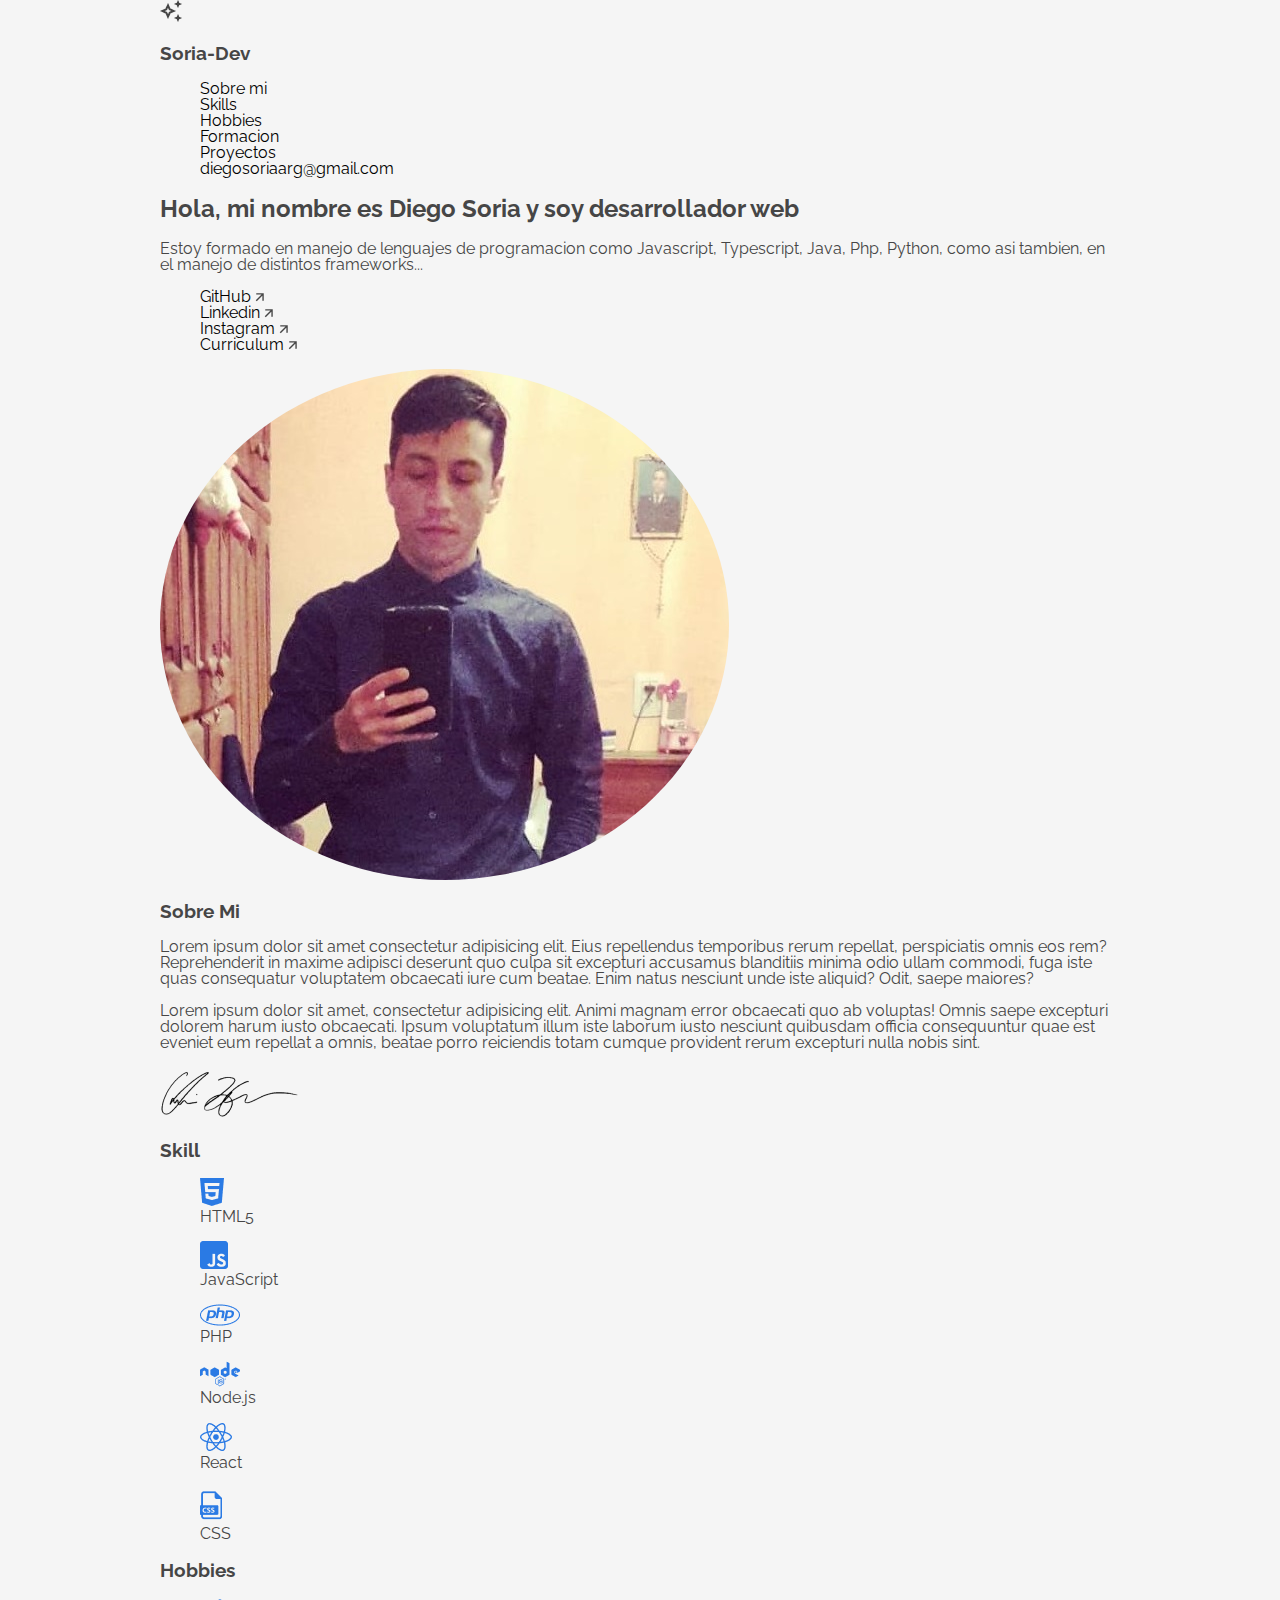
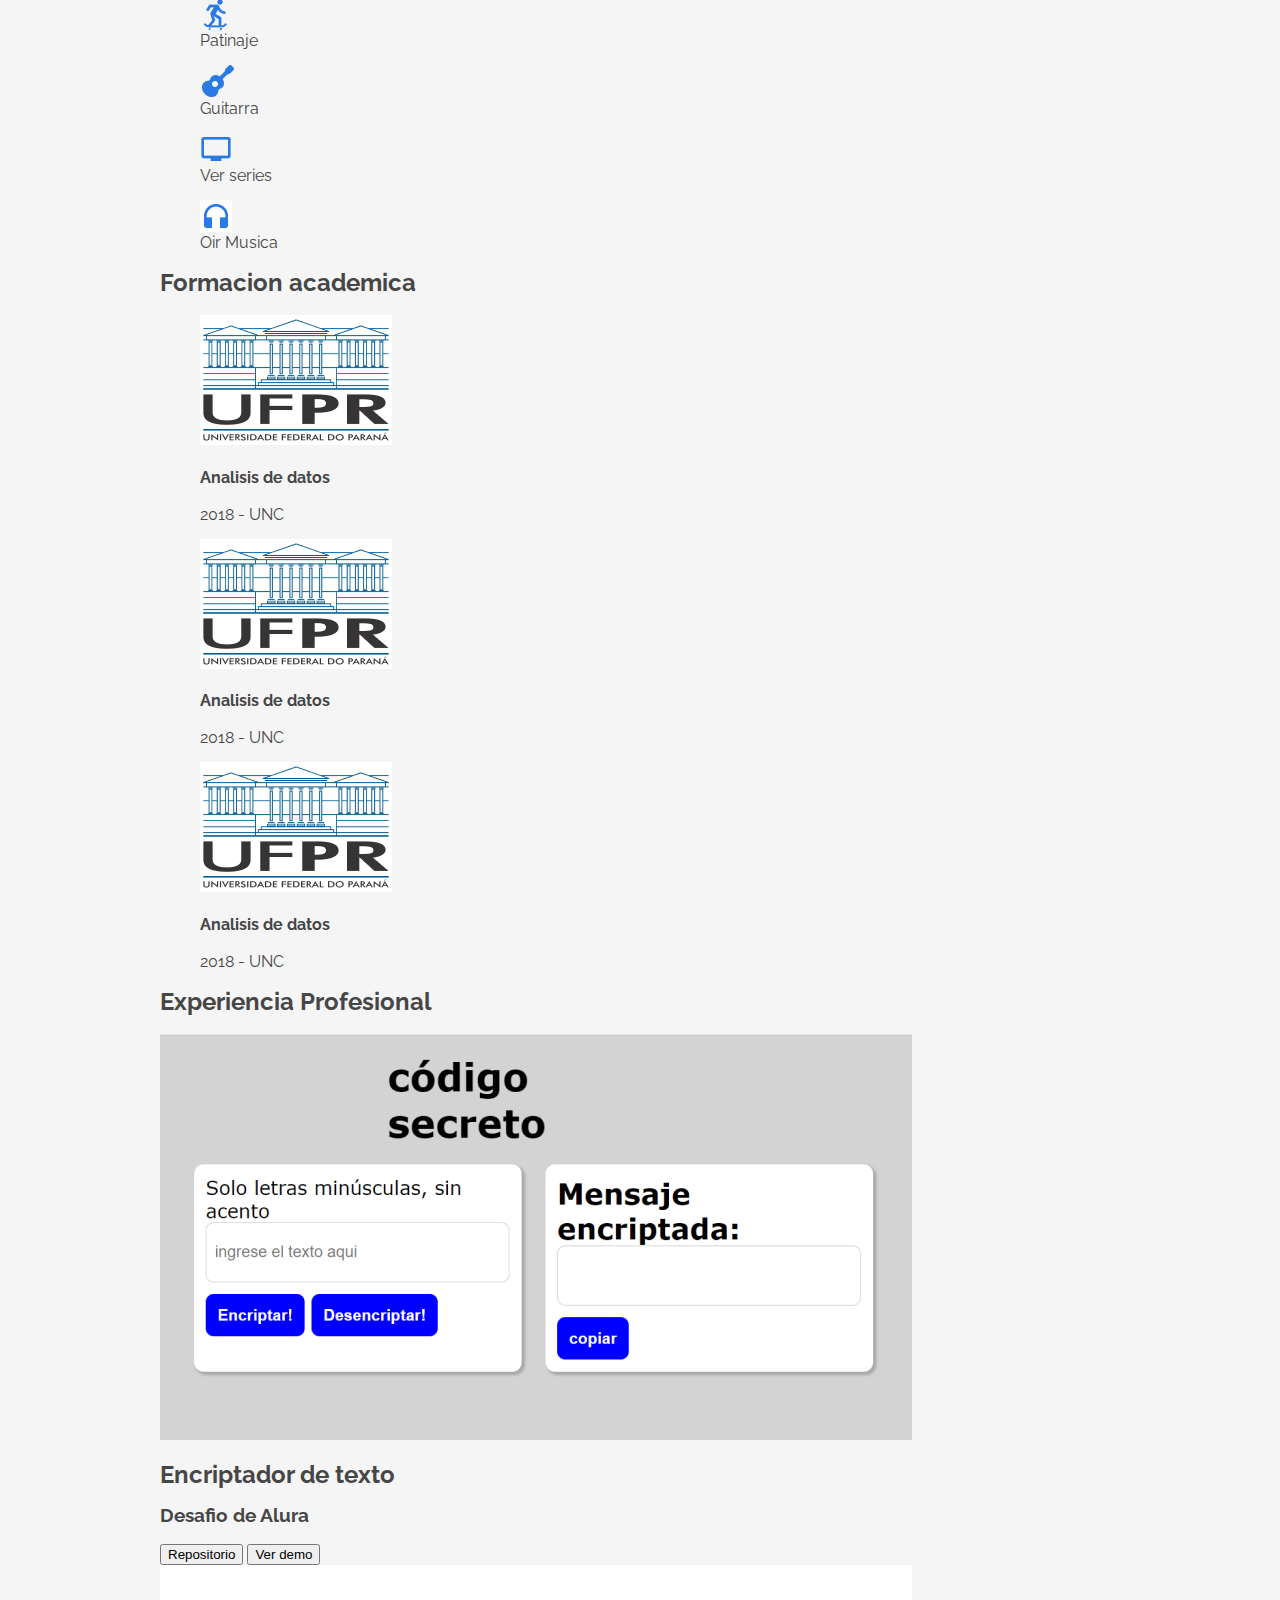
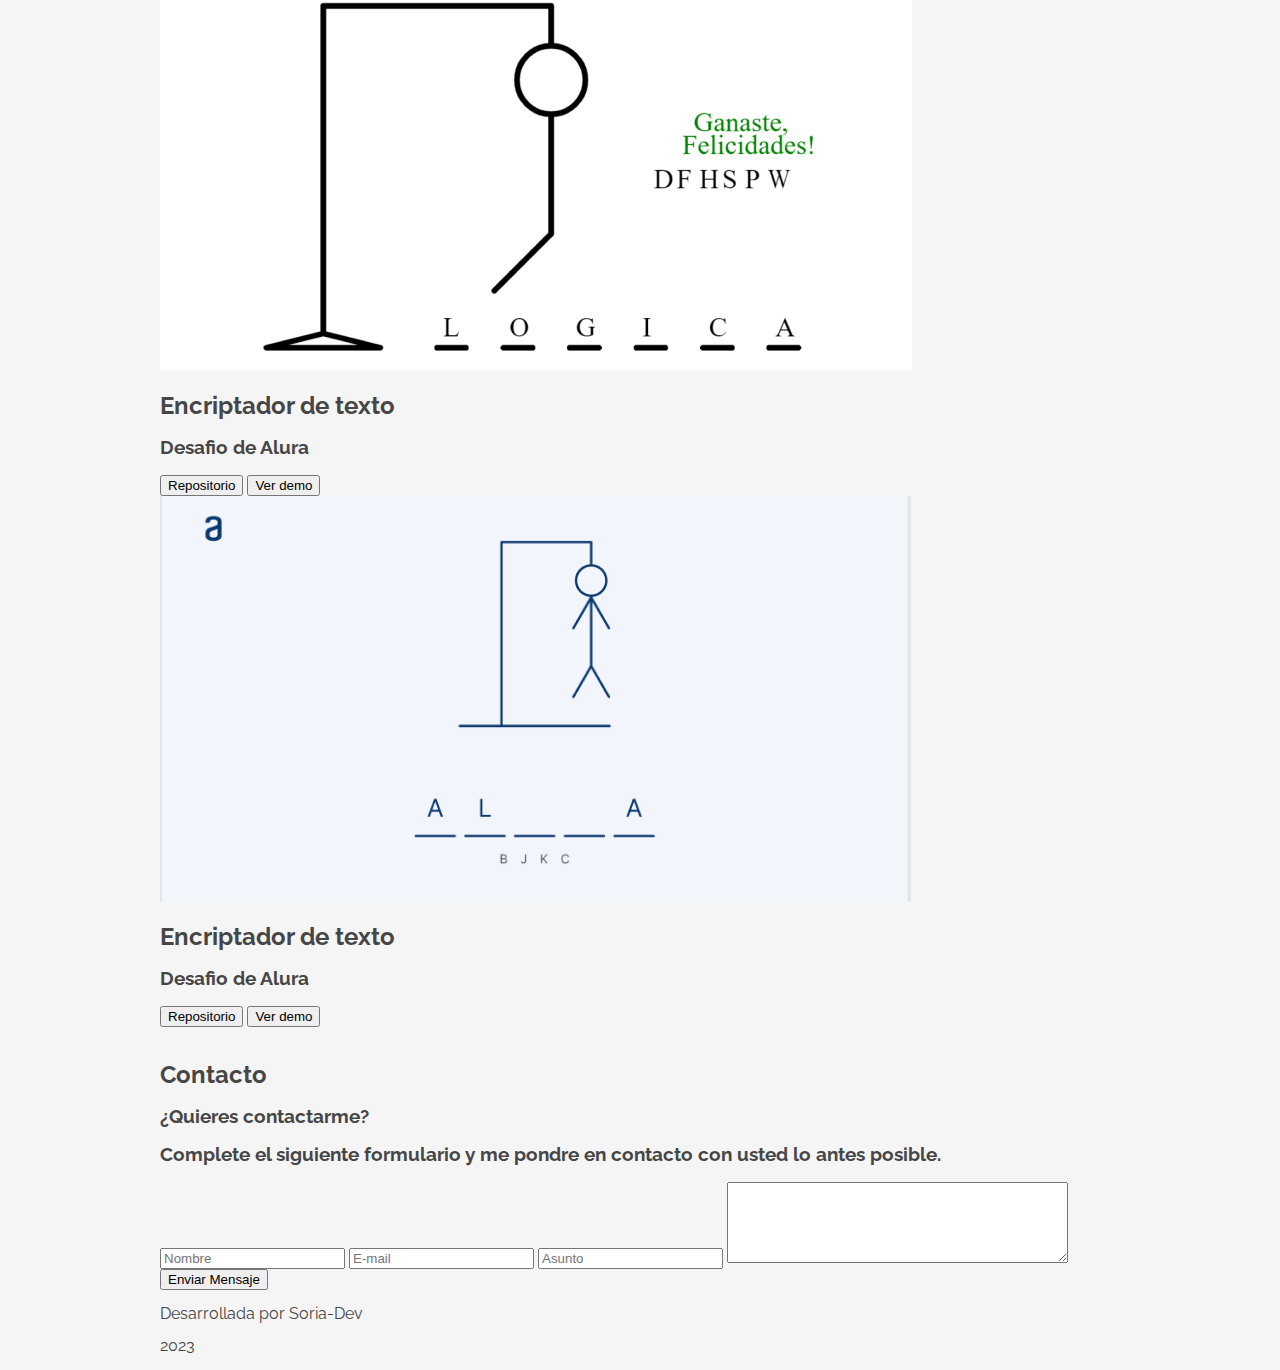
==== index.html @ cb75e0d2 "." ====
<!DOCTYPE html>
<html lang="en">
<head>
    <meta charset="UTF-8">
    <meta http-equiv="X-UA-Compatible" content="IE=edge">
    <meta name="viewport" content="width=device-width, initial-scale=1.0">
    <!-- Referencia a los estilos -->
    <link rel="stylesheet" href="./css/base.css">
    <link rel="preconnect" href="https://fonts.googleapis.com">
    <link rel="preconnect" href="https://fonts.gstatic.com" crossorigin>
    <link href="https://fonts.googleapis.com/css2?family=Raleway:wght@500&display=swap" rel="stylesheet">
    <title>Portfolio | Soria-Dev</title>
</head>
<body>

    <div class="contenedorPrincipal">

        <!-- Seccion del menu -->
        <section class="menu">
            <header class="menu__header">
                <img src="./img/vector.png" alt="">
                <h3 class="menu__titulo">Soria-Dev</h3>
            </header>
            <nav>
                <ul class="menu__lista">
                    <li class="menu__lista__item"><a href="#sobre-mi">Sobre mi</a></li>
                    <li class="menu__lista__item"><a href="#skills">Skills</a></li>
                    <li class="menu__lista__item"><a href="#hobbies">Hobbies</a></li>
                    <li class="menu__lista__item"><a href="#formacion">Formacion</a></li>
                    <li class="menu__lista__item"><a href="#proyectos">Proyectos</a></li>
                    <li class="menu__lista__item"><a href="#contacto">diegosoriaarg@gmail.com</a></li>
                </ul>
            </nav>
        </section>

        <!-- Seccion del header -->
        <section class="titulo">
            <div class="titulo__div">
                <div class="titulo__contenedor">
                    <h2 class="titulo__bio">Hola, mi nombre es Diego Soria y soy desarrollador web</h2>
                    <p class="titulo__subsection">Estoy formado en manejo de lenguajes de programacion como Javascript, Typescript, Java, Php, Python, como asi tambien, en el manejo de distintos frameworks...</p>
                    <ul class="titulo__redes">
                        <!-- Aqui pondremos nuestras redes sociales -->
                        <li class="titulo__redes__item"><a href="">GitHub <img src="./img/arrow.png" alt="Red GitHub, pagina para subir repositorios de codigo"></a></li>
                        <li class="titulo__redes__item"><a href="">Linkedin <img src="./img/arrow.png" alt="Red Linkedin, pagina para uso profesional"></a></li>
                        <li class="titulo__redes__item"><a href="">Instagram <img src="./img/arrow.png" alt="Red Instagram, pagina para sociales y promocion"></a></li>
                        <li class="titulo__redes__item"><a href="">Curriculum <img src="./img/arrow.png" alt="Curriculum vitae u hoja de vida"></a></li>
                    </ul>
                </div>
                <img class="titulo__perfil" src="./img/perfil.jpg" alt="">
            </div>
        </section>

        <!-- Seccion sobre mi -->
        <section class="about" id="sobre-mi">
            <div class="about__container">
                <h3 class="about__titulo">Sobre Mi</h3>
                <p class="about__parrafo">Lorem ipsum dolor sit amet consectetur adipisicing elit. Eius repellendus
                        temporibus rerum repellat, perspiciatis omnis eos rem? Reprehenderit in maxime adipisci deserunt quo
                        culpa sit excepturi accusamus blanditiis minima odio ullam commodi, fuga iste quas consequatur
                        voluptatem obcaecati iure cum beatae. Enim natus nesciunt unde iste aliquid? Odit, saepe maiores?</p>
                <p class="about__parrafo">Lorem ipsum dolor sit amet, consectetur adipisicing elit. Animi magnam error
                        obcaecati quo ab voluptas! Omnis saepe excepturi dolorem harum iusto obcaecati. Ipsum voluptatum illum
                        iste laborum iusto nesciunt quibusdam officia consequuntur quae est eveniet eum repellat a omnis, beatae
                        porro reiciendis totam cumque provident rerum excepturi nulla nobis sint.</p>
                    <!-- Podemos poner nuestra firma aqui -->
                <img src="./img/signature.png" alt="">
            </div>
        </section>

        <!-- Seccion Skill -->
        <section class="skills" id="skills">
            <h3 class="skills__titulo">Skill</h3>
            <div class="skills__line">
                <div class="skills__box">
                    <ul>
                        <li class="skills__img">
                            <img src="./img/htlm.png" alt="">
                        </li>
                        <li class="skills__name">HTML5</li>
                    </ul>
                </div>
                <div class="skills__box">
                    <ul>
                        <li class="skills__img">
                            <img src="./img/js_icon.png" alt="">
                        </li>
                        <li class="skills__name">JavaScript</li>
                    </ul>
                </div>
                <div class="skills__box">
                    <ul>
                        <li class="skills__img">
                            <img src="./img/php_icon.png" alt="">
                        </li>
                        <li class="skills__name">PHP</li>
                    </ul>
                </div>
                <div class="skills__box">
                    <ul>
                        <li class="skills__img">
                            <img src="./img/nodejs_icon.png" alt="">
                        </li>
                        <li class="skills__name">Node.js</li>
                    </ul>
                </div>
                <div class="skills__box">
                    <ul>
                        <li class="skills__img">
                            <img src="./img/react_icon.png" alt="">
                        </li>
                        <li class="skills__name">React</li>
                    </ul>
                </div>
                <div class="skills__box">
                    <ul>
                        <li class="skills__img">
                            <img src="./img/css_icon.png" alt="">
                        </li>
                        <li class="skills__name">CSS</li>
                    </ul>
                </div>
            </div>
        </section>

        <!-- Seccion de Hobbies -->
        <section class="hobbies" id="hobbies">
            <h3 class="hobbies__titulo">Hobbies</h3>
            <div class="hobbies__line">
                <div class="hobbies__box">
                    <ul>
                        <li class="hobbies__img"><img src="./img/skate_icon.png" alt=""></li>
                        <li class="hobbies__name">Patinaje</li>
                    </ul>
                    <div class="hobbies__box">
                        <ul>
                            <li class="hobbies__img"><img src="./img/guitar_icon.png" alt=""></li>
                            <li class="hobbies__name">Guitarra</li>
                        </ul>
                    </div>
                    <div class="hobbies__box">
                        <ul>
                            <li class="hobbies__img"><img src="./img/tv_icon.png" alt=""></li>
                            <li class="hobbies__name">Ver series</li>
                        </ul>
                    </div>
                    <div class="hobbies__box">
                        <ul>
                            <li class="hobbies__img"><img src="./img/headphones_icon.png" alt=""></li>
                            <li class="hobbies__name">Oir Musica</li>
                        </ul>
                    </div>
                </div>
            </div>
        </section>

        <!-- Seccion formacion academica -->
        <section class="academia" id="formacion">
            <h2 class="academia__titulo">Formacion academica</h2>
            <div class="academia__cursos">
                <div class="academia__cursos__box">
                    <ul class="academia__cursos__lista">
                        <!-- Logo de la institucion -->
                        <li class="academia__cursos__item__img"><img src="./img/ufpr_logo.png" alt=""></li>
                        <li class="academia__cursos__item__titulo"><h4>Analisis de datos</h4></li>
                        <li class="academia__cursos__item__subtitulo"><p>2018 - UNC</p></li>
                    </ul>
                </div>
                <div class="academia__cursos__box">
                    <ul class="academia__cursos__lista">
                        <!-- Logo de la institucion -->
                        <li class="academia__cursos__item__img"><img src="./img/ufpr_logo.png" alt=""></li>
                        <li class="academia__cursos__item__titulo">
                            <h4>Analisis de datos</h4>
                        </li>
                        <li class="academia__cursos__item__subtitulo">
                            <p>2018 - UNC</p>
                        </li>
                    </ul>
                </div>
                <div class="academia__cursos__box">
                    <ul class="academia__cursos__lista">
                        <!-- Logo de la institucion -->
                        <li class="academia__cursos__item__img"><img src="./img/ufpr_logo.png" alt=""></li>
                        <li class="academia__cursos__item__titulo">
                            <h4>Analisis de datos</h4>
                        </li>
                        <li class="academia__cursos__item__subtitulo">
                            <p>2018 - UNC</p>
                        </li>
                    </ul>
                </div>
            </div>
        </section>

        <!-- Seccion de experiencia laboral y proyectos -->
        <section class="expe" id="expe">
            <h2 class="expe__seccion__titulo">Experiencia Profesional</h2>

            <div class="expe__box">
                <!-- Aqui pondremos una captura de pantalla de nuestro proyecto -->
                <img src="./img/decod_print.png" alt="" class="expe__img">
                <div class="expe__info">
                    <h2 class="expe__titulo">Encriptador de texto</h2>
                    <h3 class="expe__text">Desafio de Alura</h3>
                    <div class="expe__descripcion">
                        <!-- Enlasamos nuestro GITHUB -->
                        <span class="expe__repo"><a href="#"><button class="expe__ver--repo">Repositorio</button></a></span>
                        <span class="expe__demo"><a href="#"><button class="expe__ver--demo">Ver demo</button></a></span>
                    </div>
                </div>
            </div>

            <div class="expe__box">
                <!-- Aqui pondremos una captura de pantalla de nuestro proyecto -->
                <img src="./img/forca_print.png" alt="" class="expe__img">
                <div class="expe__info">
                    <h2 class="expe__titulo">Encriptador de texto</h2>
                    <h3 class="expe__text">Desafio de Alura</h3>
                    <div class="expe__descripcion">
                        <!-- Enlasamos nuestro GITHUB -->
                        <span class="expe__repo"><a href="#"><button class="expe__ver--repo">Repositorio</button></a></span>
                        <span class="expe__demo"><a href="#"><button class="expe__ver--demo">Ver demo</button></a></span>
                    </div>
                </div>
            </div>

            <div class="expe__box">
                <!-- Aqui pondremos una captura de pantalla de nuestro proyecto -->
                <img src="./img/forca2_print.png" alt="" class="expe__img">
                <div class="expe__info">
                    <h2 class="expe__titulo">Encriptador de texto</h2>
                    <h3 class="expe__text">Desafio de Alura</h3>
                    <div class="expe__descripcion">
                        <!-- Enlasamos nuestro GITHUB -->
                        <span class="expe__repo"><a href="#"><button class="expe__ver--repo">Repositorio</button></a></span>
                        <span class="expe__demo"><a href="#"><button class="expe__ver--demo">Ver demo</button></a></span>
                    </div>
                </div>
            </div>

        </section>

        <!-- Seccion de contacto -->
        <section class="formcontacto" id="contacto">
            <div class="formcontacto__contacto">
                <div class="formcontacto--izquierda">
                    <img class="formcontacto__img" src="" alt="">
                </div>
                <div class="formcontacto__text">
                    <h2 class="formcontacto__titulo">Contacto</h2>
                    <h3 class="formcontacto__subtext">¿Quieres contactarme?</h3>
                    <h3 class="formcontacto__subtext">Complete el siguiente formulario y me pondre en contacto con usted lo antes posible.</h3>
                    <form class="formcontacto__form" name="form">
                        <input class="formcontacto__input" type="text" placeholder="Nombre">
                        <input class="formcontacto__input" type="email" placeholder="E-mail">
                        <input class="formcontacto__input" type="text" placeholder="Asunto">
                        <textarea class="formcontacto___textarea" name="mensaje" id="mensaje" cols="40" rows="5"></textarea>
                        <button class="formcontacto__boton">Enviar Mensaje</button>
                    </form>
                </div>
            </div>
        </section>

        <!-- Seccion del footer -->
        <section class="footer">
            <div class="footer__rodape">
                <p>Desarrollada por Soria-Dev</p>
                <p>2023</p>
            </div>
        </section>

    </div>
    
    <script src="./js/validaciones.js"></script>
</body>
</html>
---- css/base.css ----
@import url(./titulo/titulo-perfil.css);

/*Reseteamos el ccs de la web*/
:root {
    --col-de-fondo: #F5F5F5;
    --col-de-link: #000;
    --col-section-fondo: #EAF2FD;
    --col-de-texto: #464646;
    --col-de-linkHover: rgb(0, 179, 179);
}

body {
    box-sizing: border-box;
    background-color: var(--col-de-fondo);
    font-family: 'Raleway';
    margin: 0;
    padding: 0;
    line-height: 1;
    color: var(--col-de-texto);
}

ol, ul, li {
    list-style: none;
}

a {
    text-decoration: none;
    color: var(--col-de-link);
}

.contenedorPrincipal {
    margin: 0 10rem 0 10rem;
}
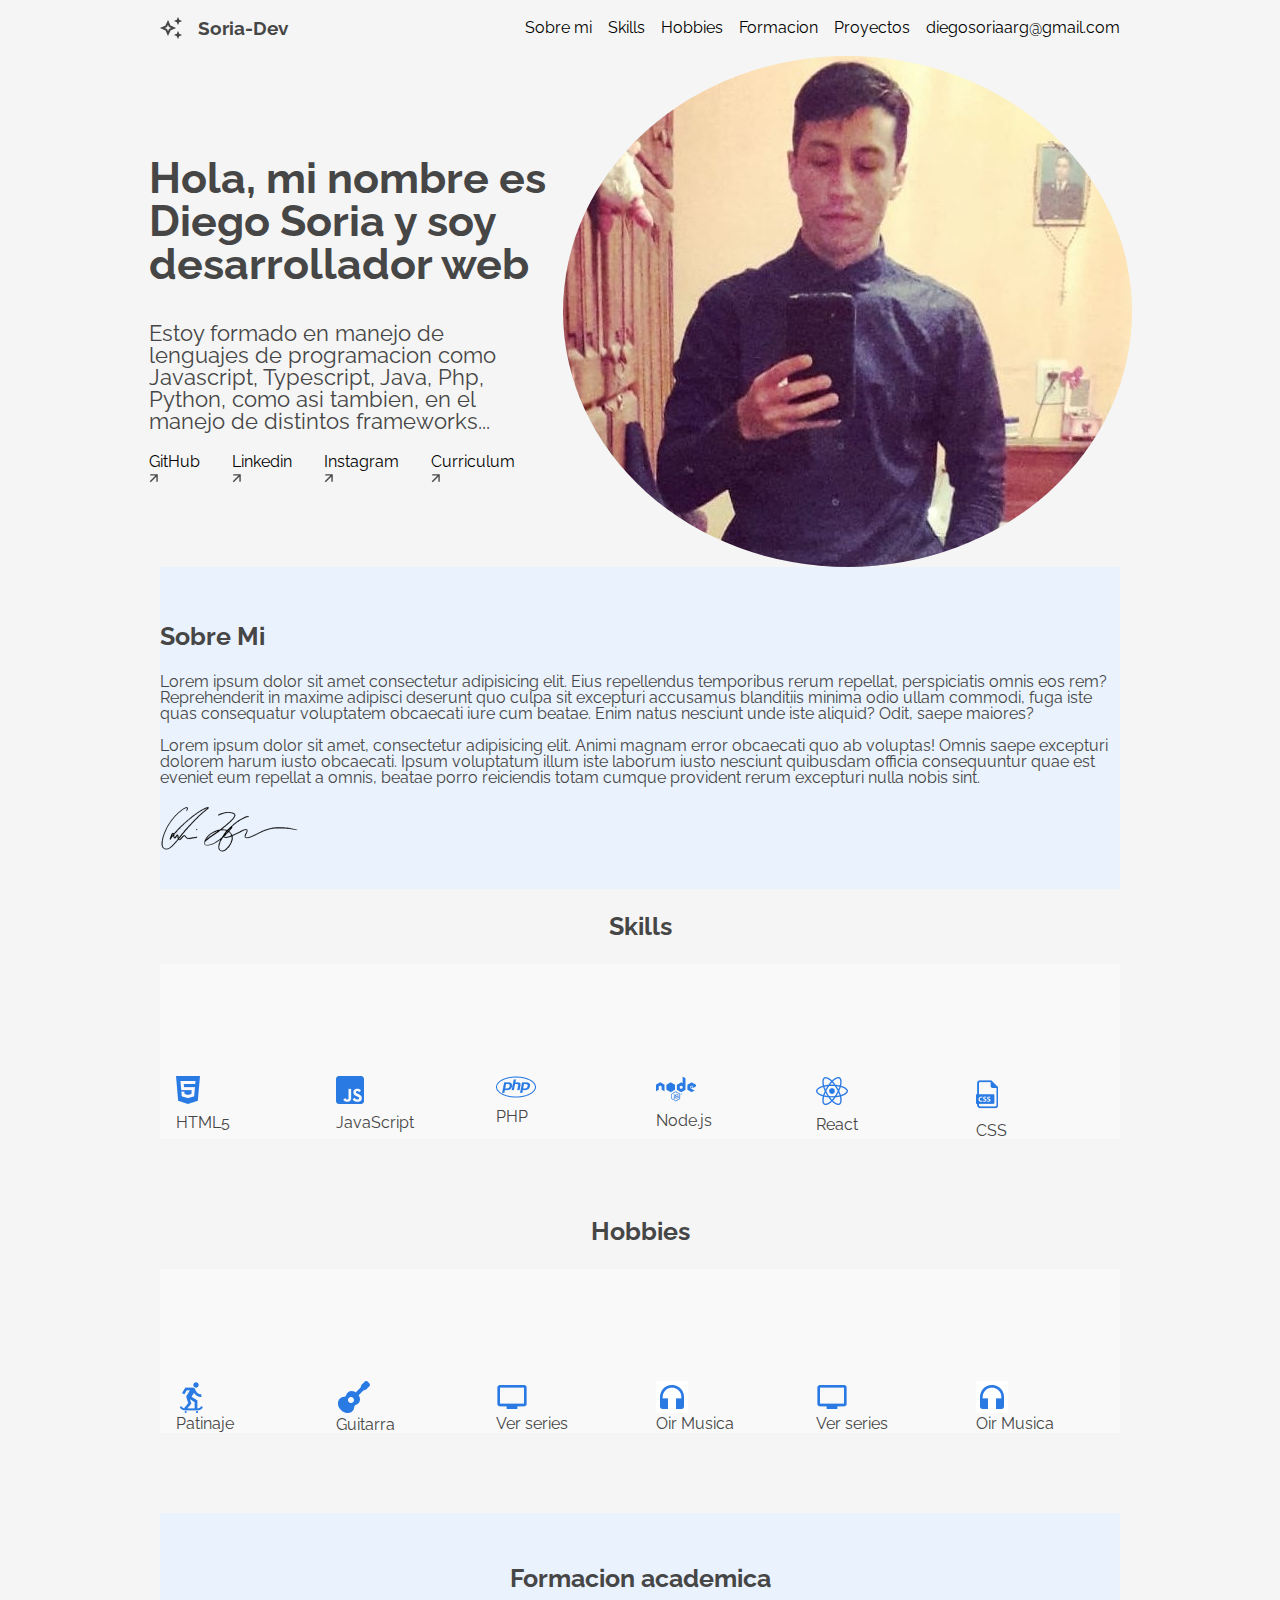
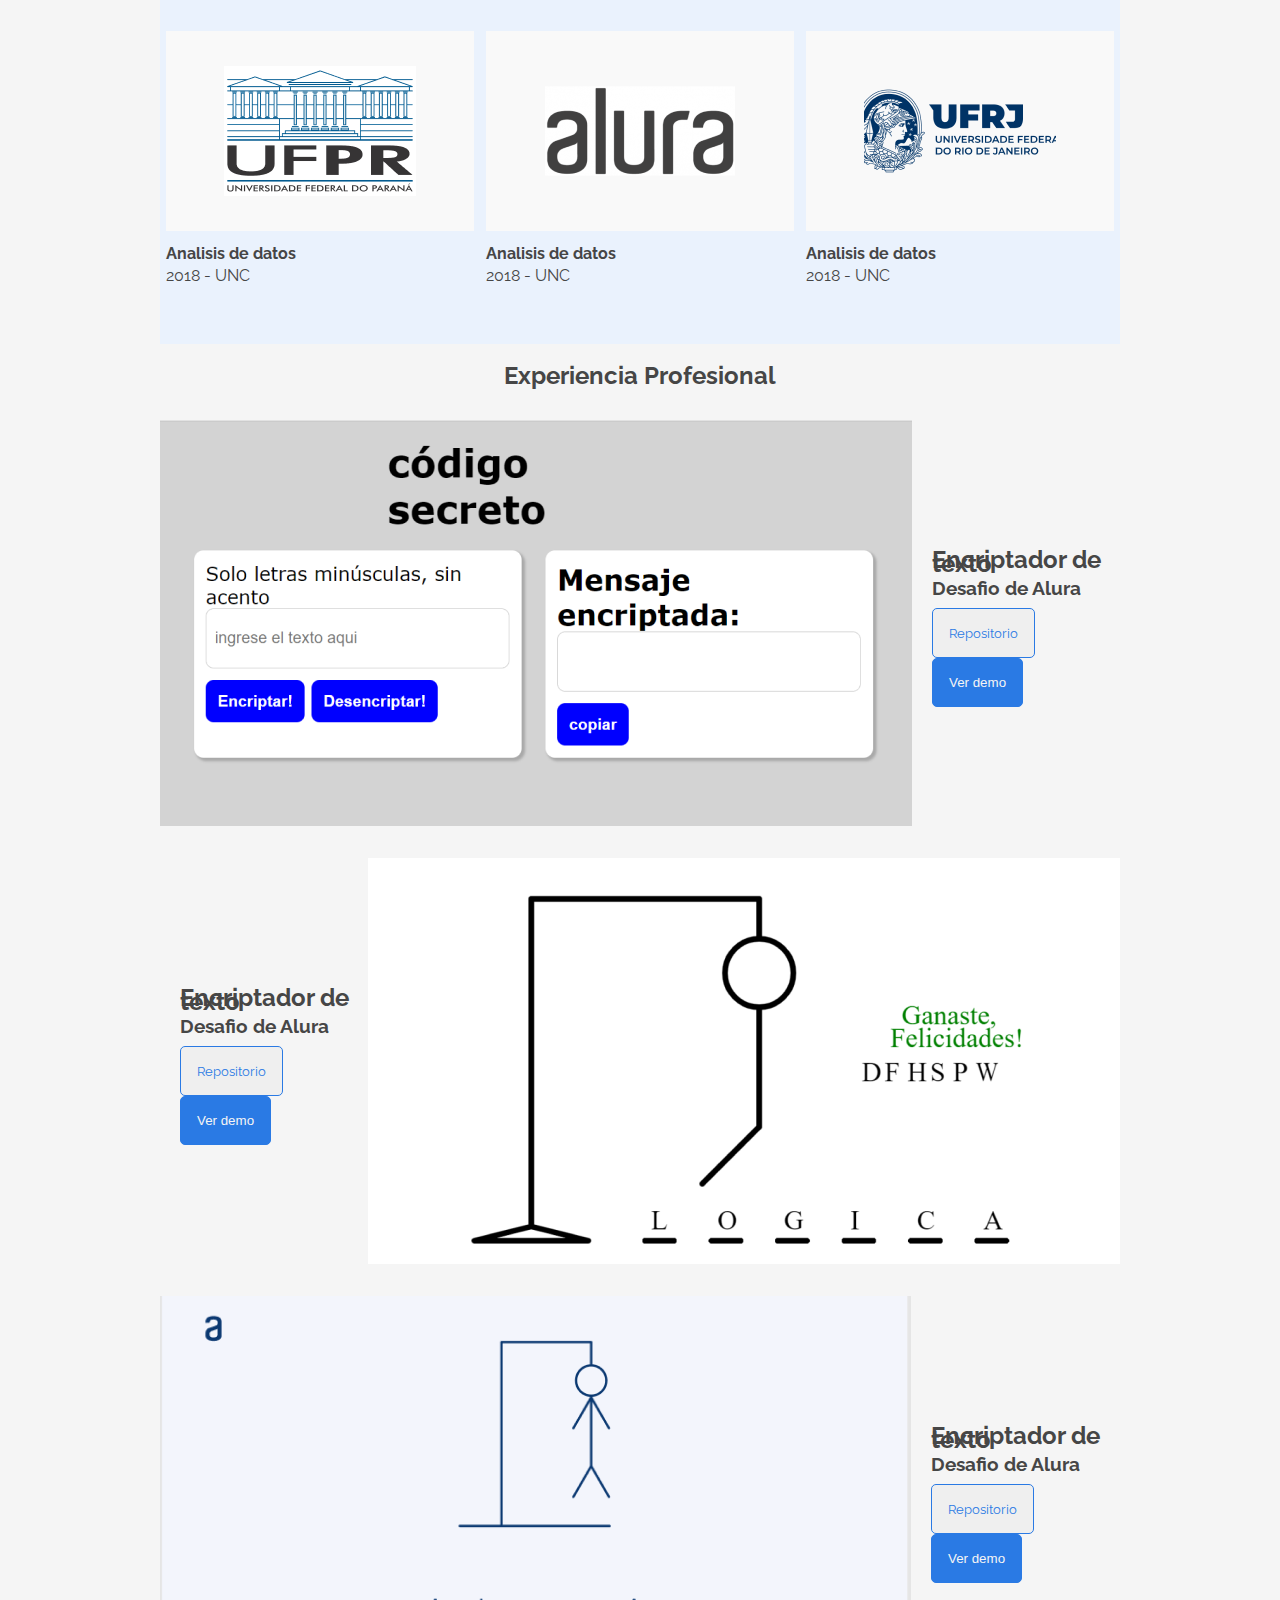
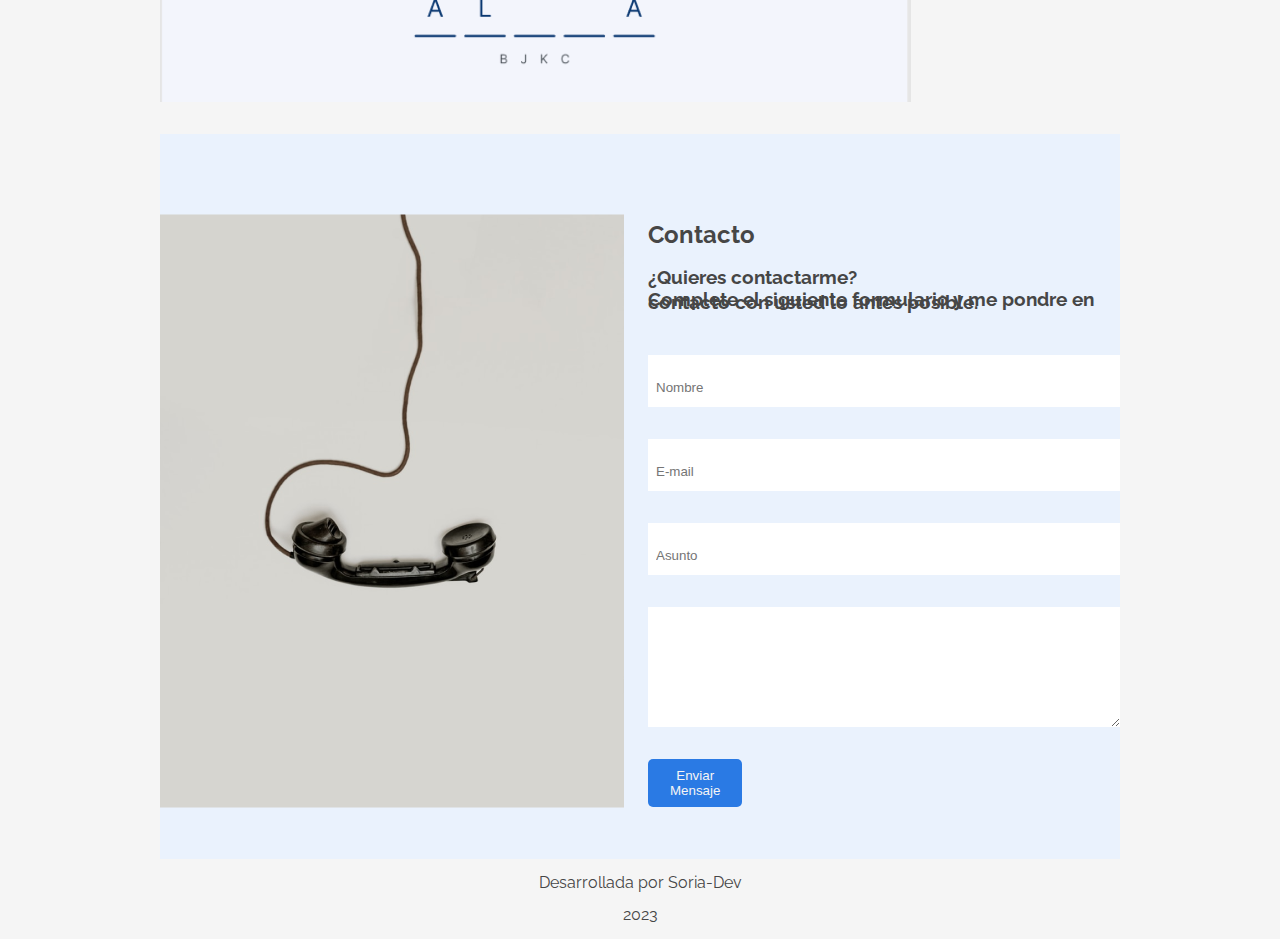
==== commit 6736ffe5: "Merge branch 'main' of https://github.com/DiegoSoriaArg/ChallangeAluraPortafolio into header" ====
--- a/index.html
+++ b/index.html
@@ -70,7 +70,7 @@
 
         <!-- Seccion Skill -->
         <section class="skills" id="skills">
-            <h3 class="skills__titulo">Skill</h3>
+            <h3 class="skills__titulo">Skills</h3>
             <div class="skills__line">
                 <div class="skills__box">
                     <ul>
@@ -132,24 +132,36 @@
                         <li class="hobbies__img"><img src="./img/skate_icon.png" alt=""></li>
                         <li class="hobbies__name">Patinaje</li>
                     </ul>
-                    <div class="hobbies__box">
-                        <ul>
-                            <li class="hobbies__img"><img src="./img/guitar_icon.png" alt=""></li>
-                            <li class="hobbies__name">Guitarra</li>
-                        </ul>
-                    </div>
-                    <div class="hobbies__box">
-                        <ul>
-                            <li class="hobbies__img"><img src="./img/tv_icon.png" alt=""></li>
-                            <li class="hobbies__name">Ver series</li>
-                        </ul>
-                    </div>
-                    <div class="hobbies__box">
-                        <ul>
-                            <li class="hobbies__img"><img src="./img/headphones_icon.png" alt=""></li>
-                            <li class="hobbies__name">Oir Musica</li>
-                        </ul>
-                    </div>
+                </div>
+                <div class="hobbies__box">
+                    <ul>
+                        <li class="hobbies__img"><img src="./img/guitar_icon.png" alt=""></li>
+                        <li class="hobbies__name">Guitarra</li>
+                    </ul>
+                </div>
+                <div class="hobbies__box">
+                    <ul>
+                        <li class="hobbies__img"><img src="./img/tv_icon.png" alt=""></li>
+                        <li class="hobbies__name">Ver series</li>
+                    </ul>
+                </div>
+                <div class="hobbies__box">
+                    <ul>
+                        <li class="hobbies__img"><img src="./img/headphones_icon.png" alt=""></li>
+                        <li class="hobbies__name">Oir Musica</li>
+                    </ul>
+                </div>
+                <div class="hobbies__box">
+                    <ul>
+                        <li class="hobbies__img"><img src="./img/tv_icon.png" alt=""></li>
+                        <li class="hobbies__name">Ver series</li>
+                    </ul>
+                </div>
+                <div class="hobbies__box">
+                    <ul>
+                        <li class="hobbies__img"><img src="./img/headphones_icon.png" alt=""></li>
+                        <li class="hobbies__name">Oir Musica</li>
+                    </ul>
                 </div>
             </div>
         </section>
@@ -169,7 +181,7 @@
                 <div class="academia__cursos__box">
                     <ul class="academia__cursos__lista">
                         <!-- Logo de la institucion -->
-                        <li class="academia__cursos__item__img"><img src="./img/ufpr_logo.png" alt=""></li>
+                        <li class="academia__cursos__item__img"><img src="./img/alura_logo.png" alt=""></li>
                         <li class="academia__cursos__item__titulo">
                             <h4>Analisis de datos</h4>
                         </li>
@@ -181,7 +193,7 @@
                 <div class="academia__cursos__box">
                     <ul class="academia__cursos__lista">
                         <!-- Logo de la institucion -->
-                        <li class="academia__cursos__item__img"><img src="./img/ufpr_logo.png" alt=""></li>
+                        <li class="academia__cursos__item__img"><img src="./img/ufrj_logo.png" alt=""></li>
                         <li class="academia__cursos__item__titulo">
                             <h4>Analisis de datos</h4>
                         </li>
@@ -212,8 +224,6 @@
             </div>
 
             <div class="expe__box">
-                <!-- Aqui pondremos una captura de pantalla de nuestro proyecto -->
-                <img src="./img/forca_print.png" alt="" class="expe__img">
                 <div class="expe__info">
                     <h2 class="expe__titulo">Encriptador de texto</h2>
                     <h3 class="expe__text">Desafio de Alura</h3>
@@ -223,6 +233,8 @@
                         <span class="expe__demo"><a href="#"><button class="expe__ver--demo">Ver demo</button></a></span>
                     </div>
                 </div>
+                <!-- Aqui pondremos una captura de pantalla de nuestro proyecto -->
+                <img src="./img/forca_print.png" alt="" class="expe__img">
             </div>
 
             <div class="expe__box">
@@ -245,7 +257,7 @@
         <section class="formcontacto" id="contacto">
             <div class="formcontacto__contacto">
                 <div class="formcontacto--izquierda">
-                    <img class="formcontacto__img" src="" alt="">
+                    <img class="formcontacto__img" src="./img/contact_image.png" alt="">
                 </div>
                 <div class="formcontacto__text">
                     <h2 class="formcontacto__titulo">Contacto</h2>
--- a/css/base.css
+++ b/css/base.css
@@ -1,11 +1,60 @@
 @import url(./titulo/titulo-perfil.css);
+@import url(./menu.css);
+@import url(./menu/menu-header.css);
+@import url(./menu/menu-lista.css);
+@import url(./menu/menu-titulo.css);
+@import url(./menu/menu-lista-item.css);
+@import url(./titulo.css);
+@import url(./titulo/titulo-div.css);
+@import url(./titulo/titulo-contenedor.css);
+@import url(./titulo/titulo-bio.css);
+@import url(./titulo/titulo-subsection.css);
+@import url(./titulo/titulo-redes.css);
+@import url(./titulo/titulo-redes-item.css);
+@import url(./about.css);
+@import url(./about/about-titulo.css);
+@import url(./skills.css);
+@import url(./skill/skills-titulo.css);
+@import url(./skill/skills-line.css);
+@import url(./skill/skills-box.css);
+@import url(./skill/skills-name.css);
+@import url(./hobbies.css);
+@import url(./hobbies/hobbies-titulo.css);
+@import url(./hobbies/hobbies-line.css);
+@import url(./hobbies/hobbies-box.css);
+@import url(./academia.css);
+@import url(./academia/academia-titulo.css);
+@import url(./academia/academia-cursos.css);
+@import url(./academia/academia-cursos-box.css);
+@import url(./academia/academia-cursos-lista.css);
+@import url(./academia/academia-cursos-item-img.css);
+@import url(./academia/academia-cursos-item-titulo.css);
+@import url(./academia/academia-cursos-item-subtitulo.css);
+@import url(./expe.css);
+@import url(./experiencia/expe-seccion-titulo.css);
+@import url(./experiencia/expe-box.css);
+@import url(./experiencia/expe-info.css);
+@import url(./experiencia/expe-ver--demo.css);
+@import url(./experiencia/expe-ver--repo.css);
+@import url(./formcontacto.css);
+@import url(./contacto/formcontacto-contacto.css);
+@import url(./contacto/formcontacto-text.css);
+@import url(./contacto/formcontacto-titulo.css);
+@import url(./contacto/formcontacto-input.css);
+@import url(./contacto/formcontacto-textarea.css);
+@import url(./contacto/formcontacto-boton.css);
+@import url(./contacto/formcontacto-form.css);
+@import url(./footer/footer.css);
+@import url(./footer/footer-rodape.css);
 
 /*Reseteamos el ccs de la web*/
 :root {
     --col-de-fondo: #F5F5F5;
     --col-de-link: #000;
+    --col-base-box: #F9F9F9;
     --col-section-fondo: #EAF2FD;
     --col-de-texto: #464646;
+    --col-de-boton: #2A7AE4;
     --col-de-linkHover: rgb(0, 179, 179);
 }
 
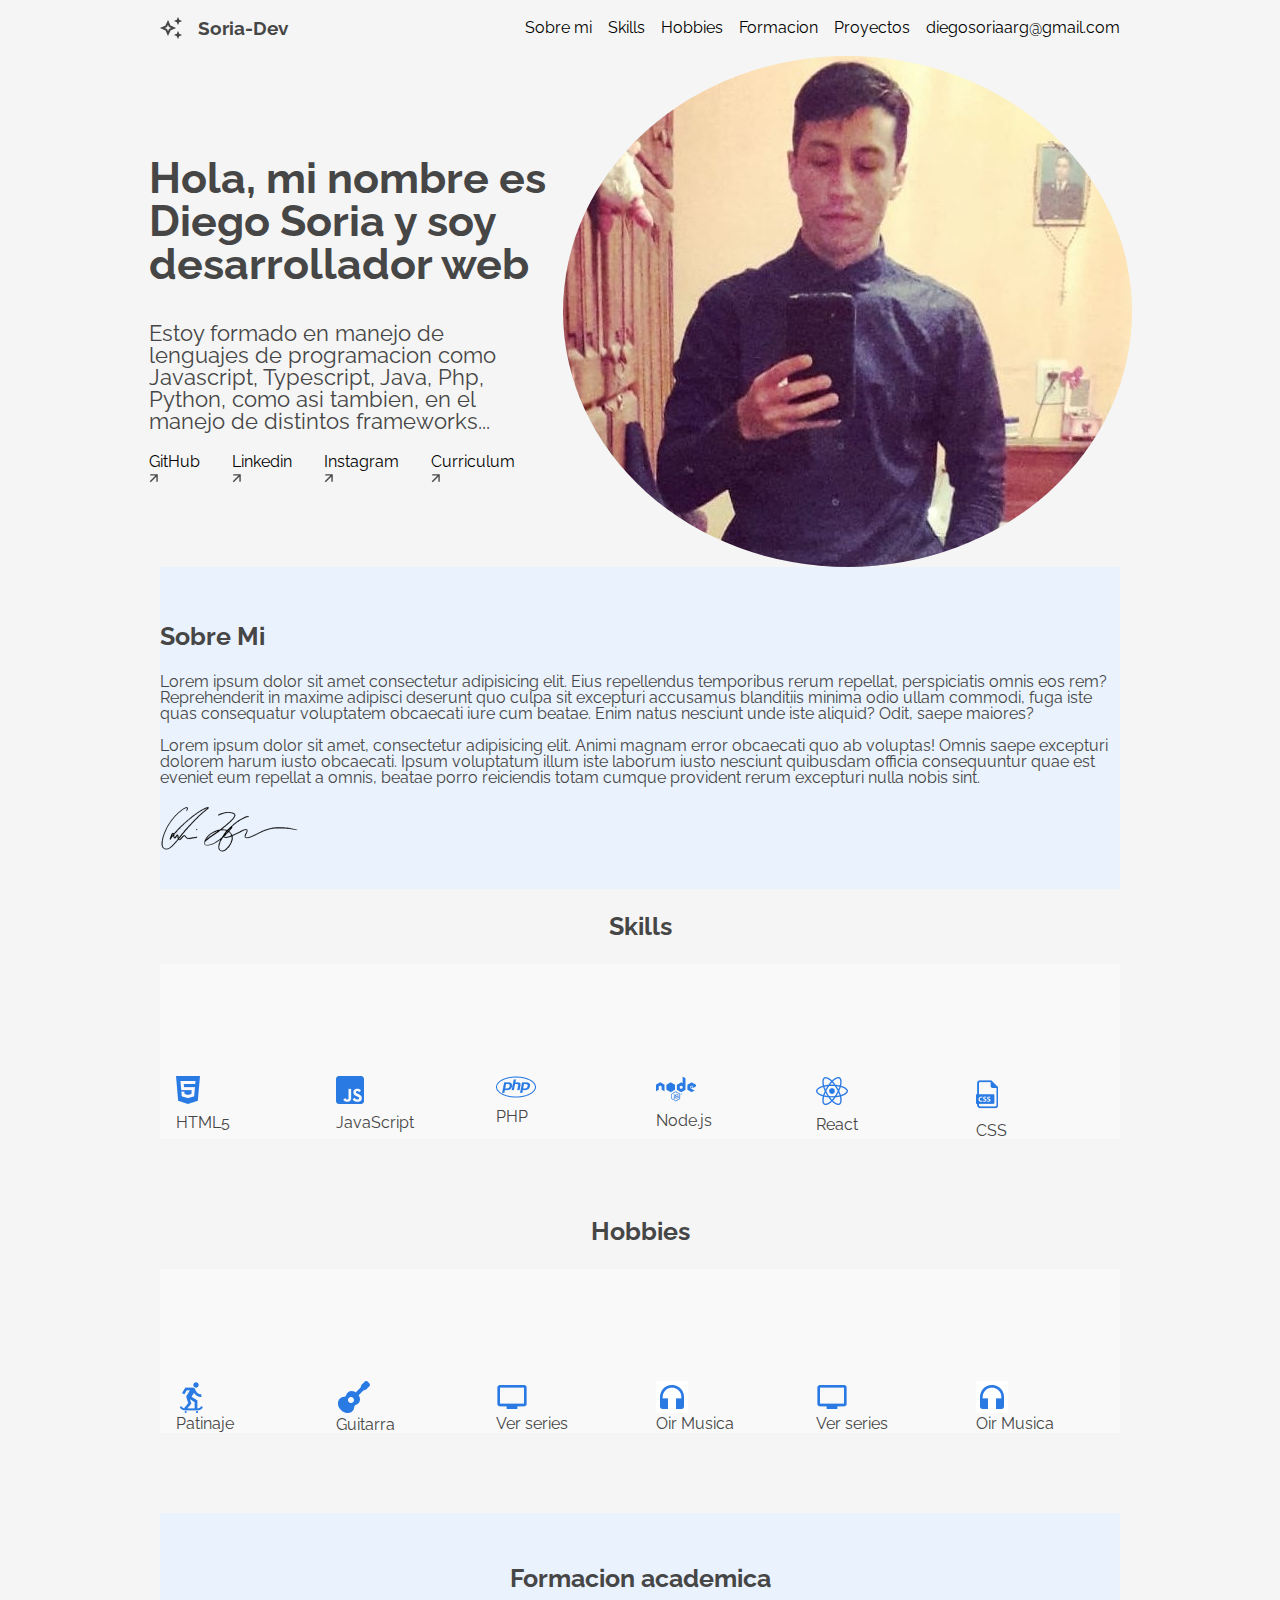
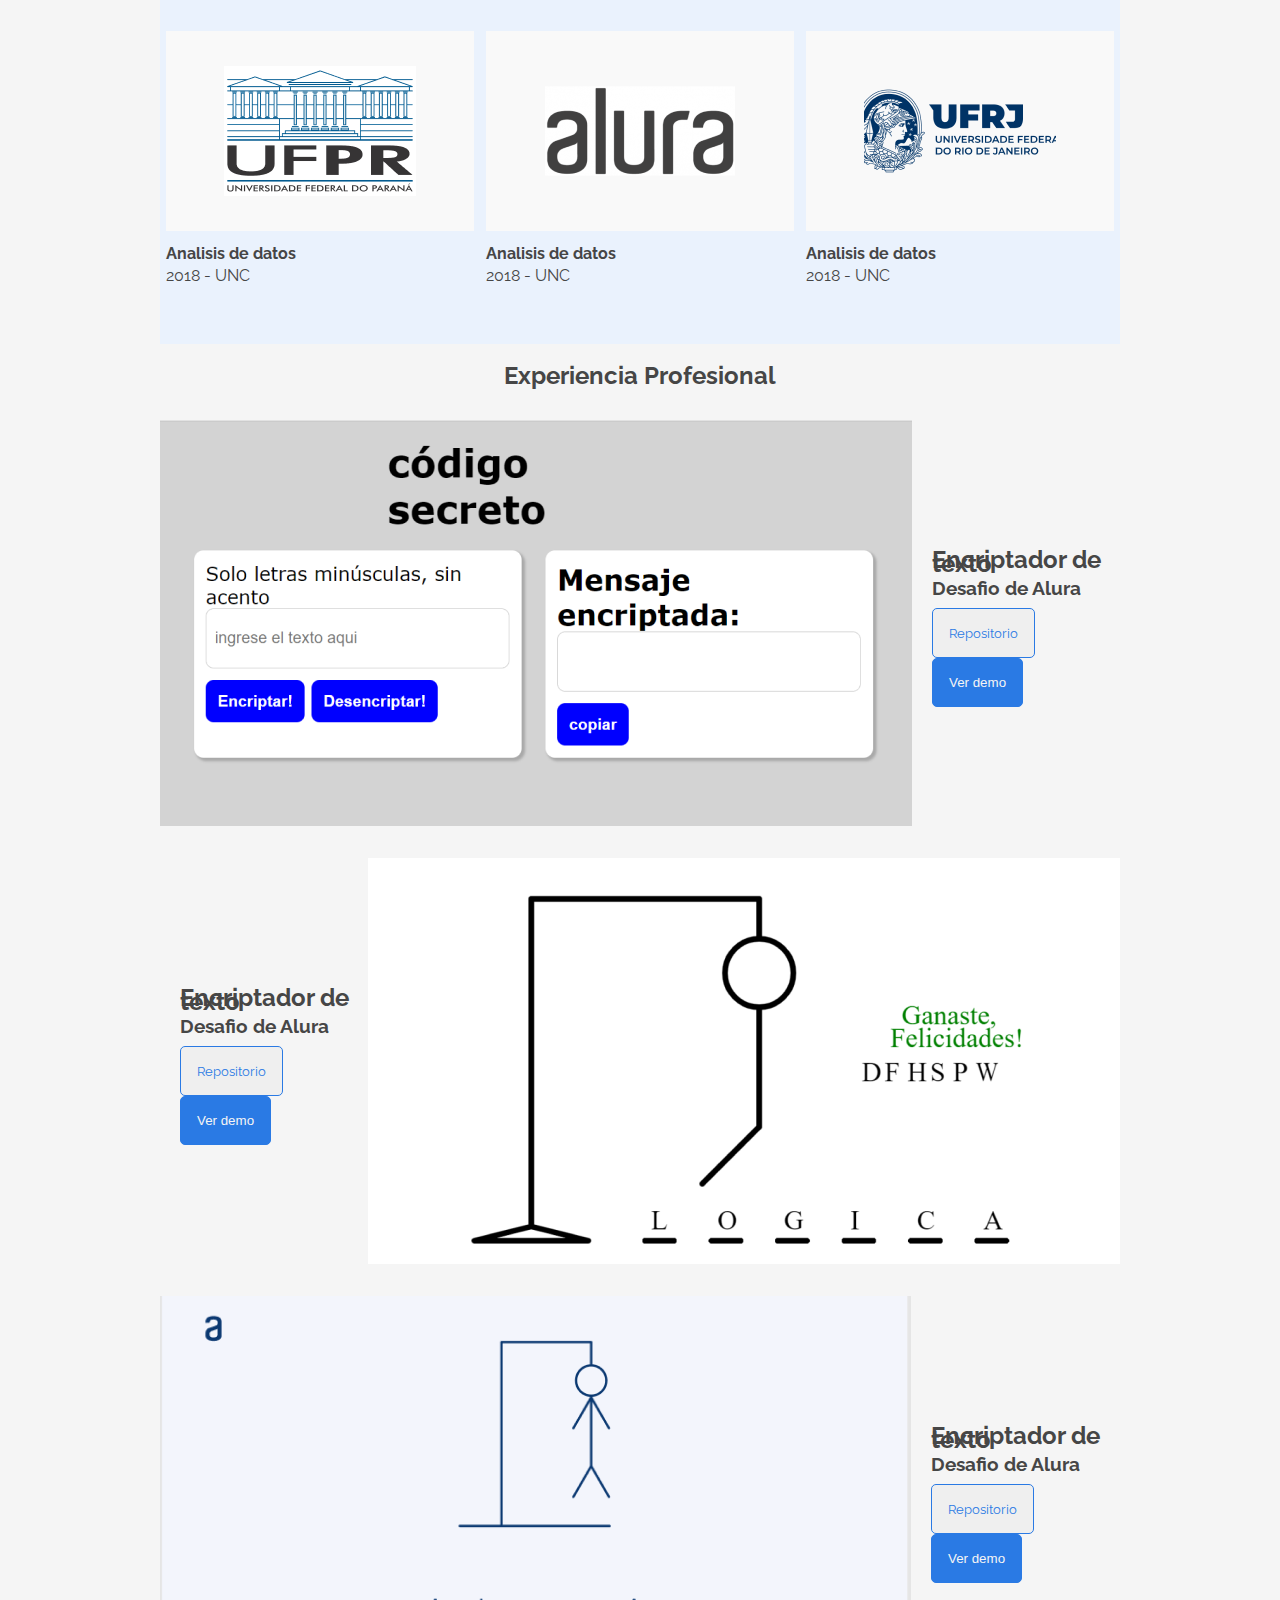
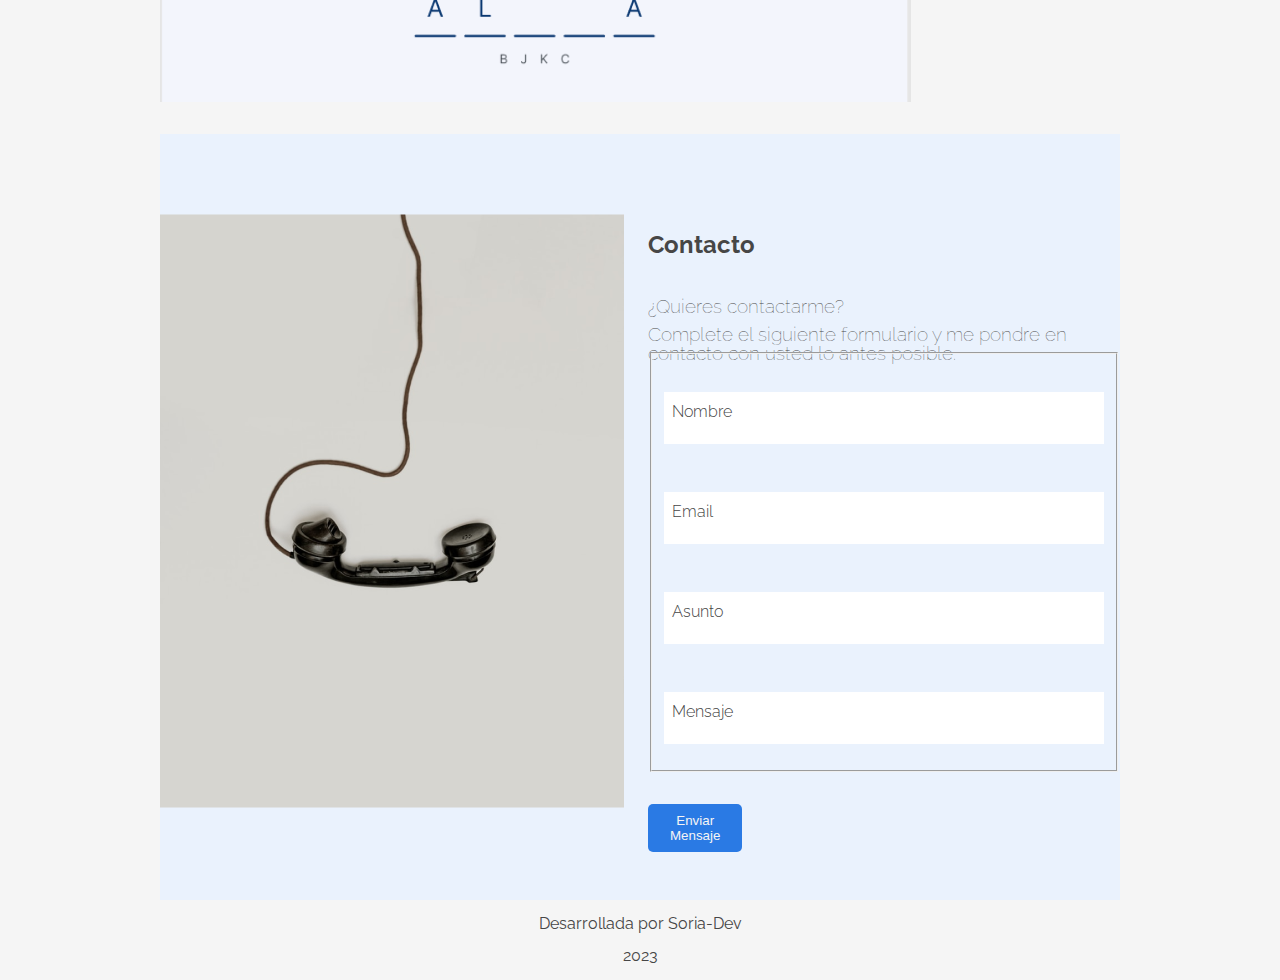
==== commit 5ab2edca: "Agregando validaciones js" ====
--- a/index.html
+++ b/index.html
@@ -263,11 +263,32 @@
                     <h2 class="formcontacto__titulo">Contacto</h2>
                     <h3 class="formcontacto__subtext">¿Quieres contactarme?</h3>
                     <h3 class="formcontacto__subtext">Complete el siguiente formulario y me pondre en contacto con usted lo antes posible.</h3>
-                    <form class="formcontacto__form" name="form">
-                        <input class="formcontacto__input" type="text" placeholder="Nombre">
-                        <input class="formcontacto__input" type="email" placeholder="E-mail">
-                        <input class="formcontacto__input" type="text" placeholder="Asunto">
-                        <textarea class="formcontacto___textarea" name="mensaje" id="mensaje" cols="40" rows="5"></textarea>
+                    <form action="./contacto_exito.html" class="formcontacto__form" name="form">
+                        <fieldset>
+                            <div class="formcontacto__form__container">
+                                <input name="nombre" id="nombre" class="formcontacto__input" type="text" placeholder="Nombre" required data-tipo="nombre">
+                                <label class="formcontacto__label" for="nombre">Nombre</label>
+                                <span class="formcontacto__mensaje__error">Este campo no es valido</span>
+                            </div>
+                            <div class="formcontacto__form__container">
+                                <input name="email" id="email" class="formcontacto__input" type="email" placeholder="E-mail" required
+                                    data-tipo="email" pattern="^\w+([\.-]?\w+)*@\w+([\.-]?\w+)*(\.\w{2,3})+$">
+                                <label class="formcontacto__label" for="email">Email</label>
+                                <span class="formcontacto__mensaje__error">Este campo no es valido</span>
+                            </div>
+                            <div class="formcontacto__form__container">
+                                <input name="asunto" id="asunto" class="formcontacto__input" type="text" placeholder="Asunto" required
+                                    data-tipo="asunto" pattern="[\s\S]{0,50}">
+                                <label class="formcontacto__label" for="asunto">Asunto</label>
+                                <span class="formcontacto__mensaje__error">Este campo no es valido</span>
+                            </div>
+                            <div class="formcontacto__form__container">
+                                <input name="mensaje" id="mensaje" class="formcontacto__input" type="text" placeholder="Mensaje" required
+                                    data-tipo="mensaje" pattern="[\s\S]{0,200}">
+                                <label class="formcontacto__label" for="mensaje">Mensaje</label>
+                                <span class="formcontacto__mensaje__error">Este campo no es valido</span>
+                            </div>
+                        </fieldset>
                         <button class="formcontacto__boton">Enviar Mensaje</button>
                     </form>
                 </div>
@@ -284,6 +305,6 @@
 
     </div>
     
-    <script src="./js/validaciones.js"></script>
+    <script type="module" src="./js/app.js"></script>
 </body>
 </html>--- a/css/base.css
+++ b/css/base.css
@@ -1,10 +1,10 @@
-@import url(./titulo/titulo-perfil.css);
 @import url(./menu.css);
 @import url(./menu/menu-header.css);
 @import url(./menu/menu-lista.css);
 @import url(./menu/menu-titulo.css);
 @import url(./menu/menu-lista-item.css);
 @import url(./titulo.css);
+@import url(./titulo/titulo-perfil.css);
 @import url(./titulo/titulo-div.css);
 @import url(./titulo/titulo-contenedor.css);
 @import url(./titulo/titulo-bio.css);
@@ -44,8 +44,13 @@
 @import url(./contacto/formcontacto-textarea.css);
 @import url(./contacto/formcontacto-boton.css);
 @import url(./contacto/formcontacto-form.css);
+@import url(./contacto/formcontacto-subtitulo.css);
+@import url(./contacto/formcontacto-form-container.css);
+@import url(./contacto/formcontacto-label.css);
+@import url(./contacto/formcontacto-mensaje-error.css);
 @import url(./footer/footer.css);
 @import url(./footer/footer-rodape.css);
+
 
 /*Reseteamos el ccs de la web*/
 :root {
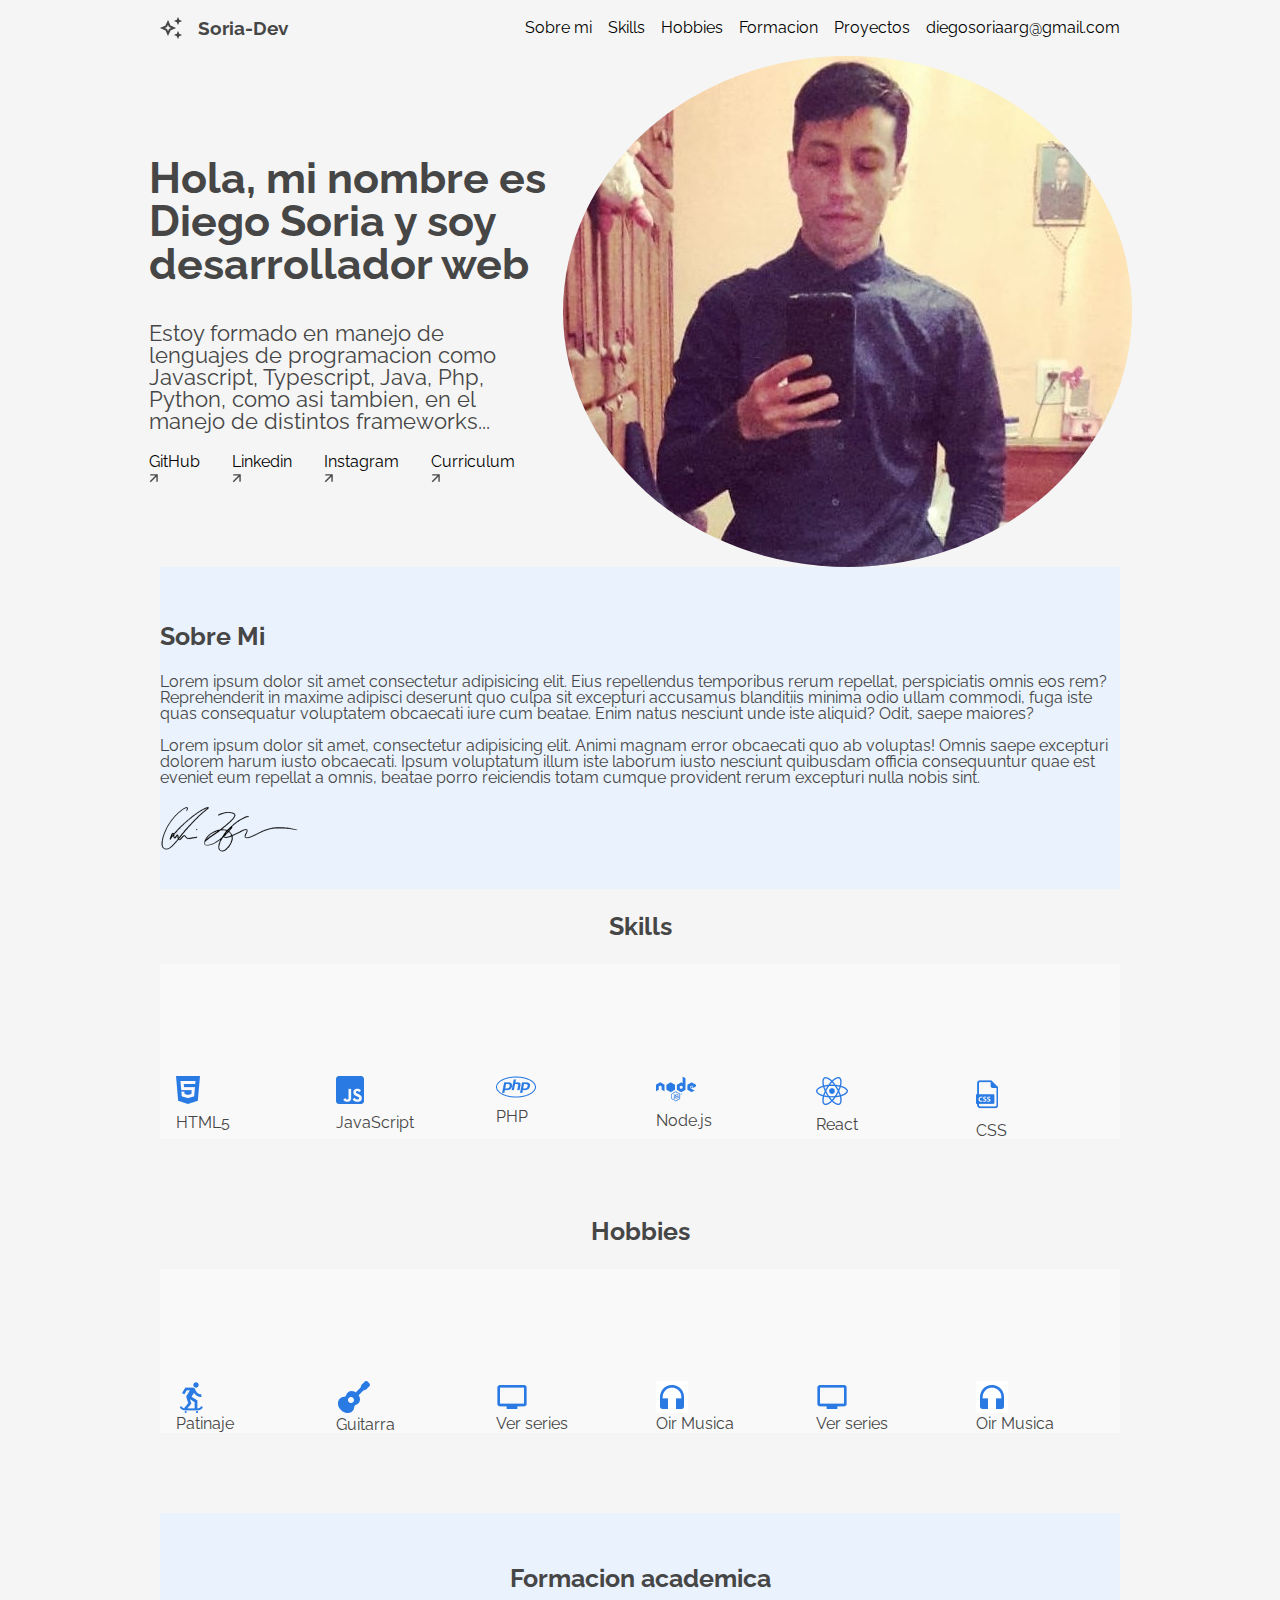
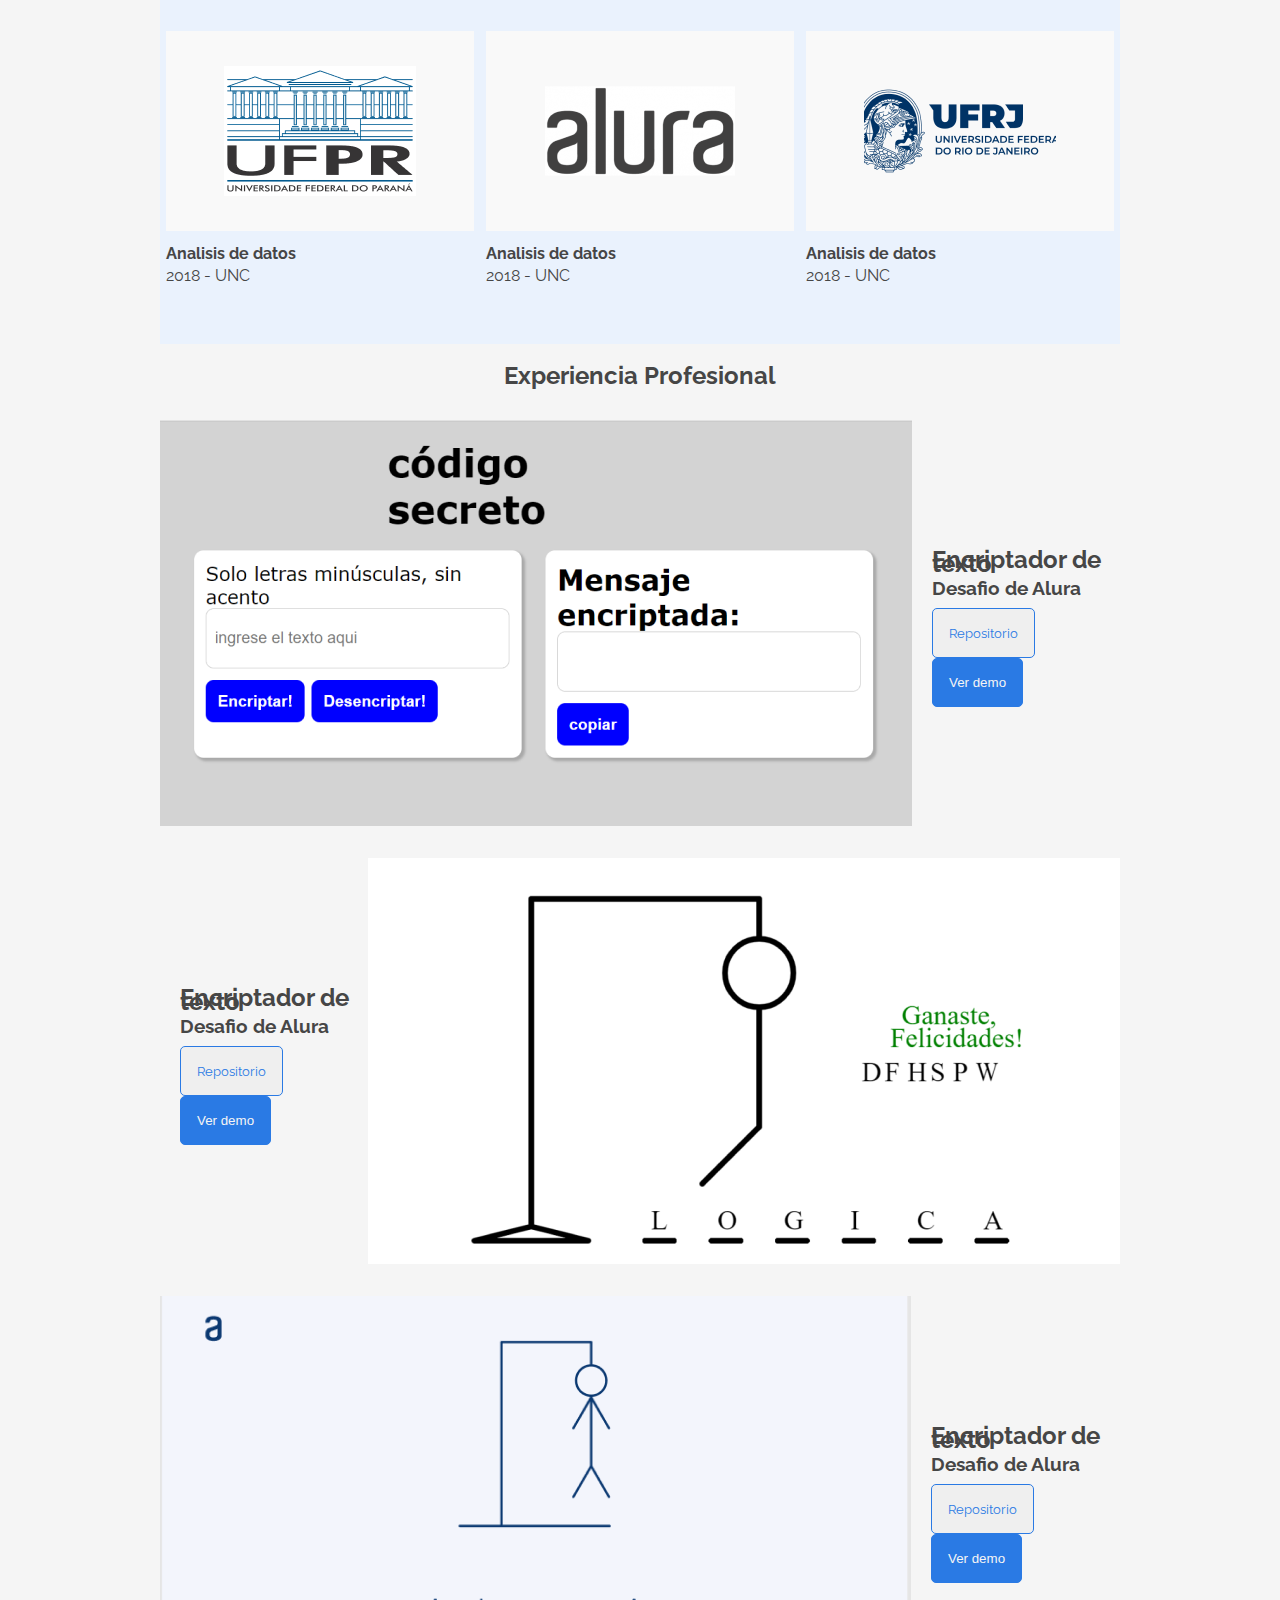
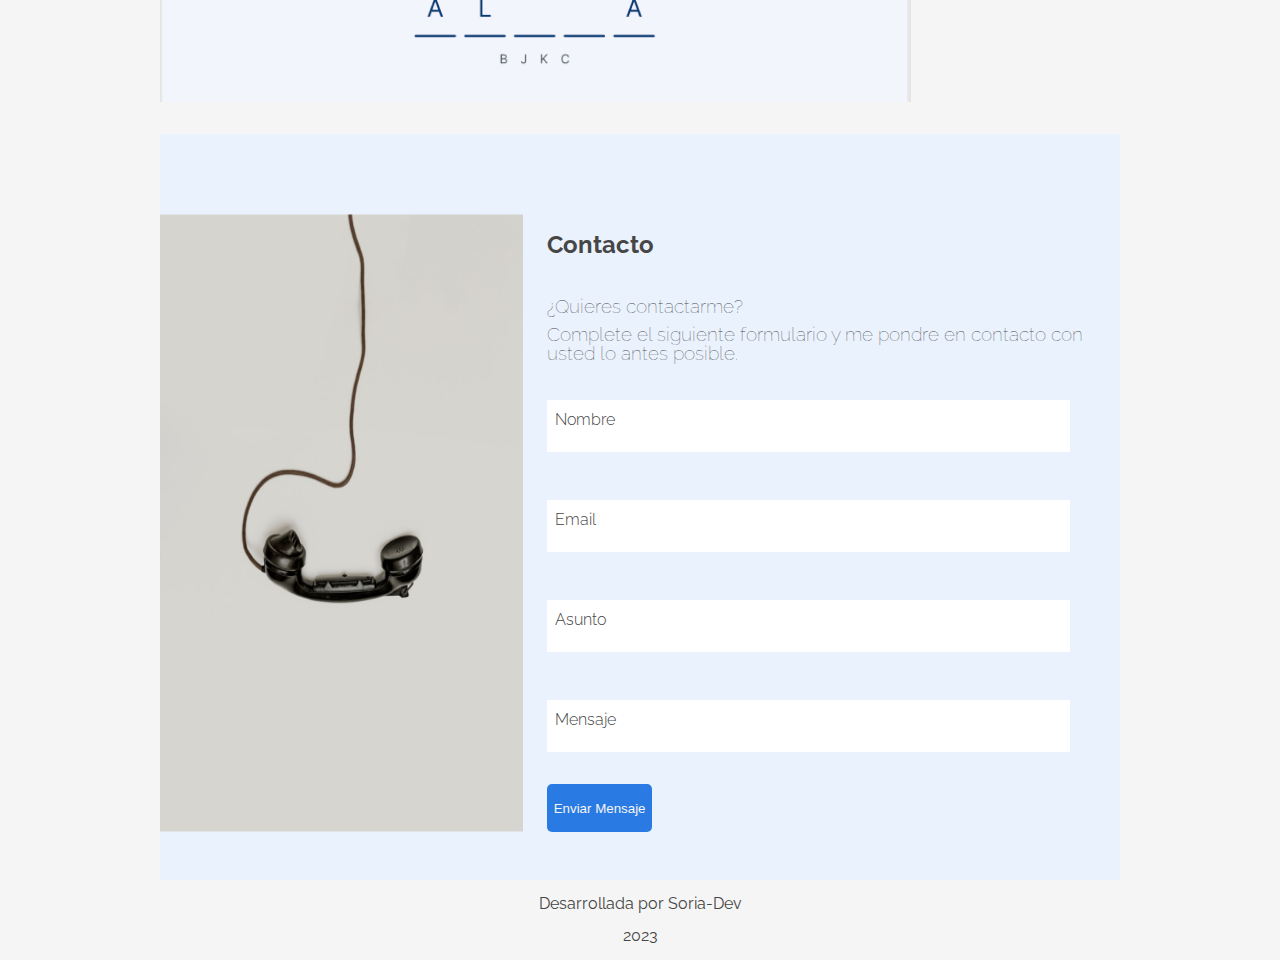
==== commit 54a5472b: "concluimos las validaciones" ====
--- a/index.html
+++ b/index.html
@@ -263,7 +263,7 @@
                     <h2 class="formcontacto__titulo">Contacto</h2>
                     <h3 class="formcontacto__subtext">¿Quieres contactarme?</h3>
                     <h3 class="formcontacto__subtext">Complete el siguiente formulario y me pondre en contacto con usted lo antes posible.</h3>
-                    <form action="./contacto_exito.html" class="formcontacto__form" name="form">
+                    <form action="./html/contacto_exito.html" class="formcontacto__form">
                         <fieldset>
                             <div class="formcontacto__form__container">
                                 <input name="nombre" id="nombre" class="formcontacto__input" type="text" placeholder="Nombre" required data-tipo="nombre">
--- a/css/base.css
+++ b/css/base.css
@@ -44,6 +44,7 @@
 @import url(./contacto/formcontacto-textarea.css);
 @import url(./contacto/formcontacto-boton.css);
 @import url(./contacto/formcontacto-form.css);
+@import url(./contacto/formcontacto-img.css);
 @import url(./contacto/formcontacto-subtitulo.css);
 @import url(./contacto/formcontacto-form-container.css);
 @import url(./contacto/formcontacto-label.css);
@@ -84,4 +85,10 @@
 
 .contenedorPrincipal {
     margin: 0 10rem 0 10rem;
+}
+
+fieldset {
+    border: 0;
+    margin-left: 0;
+    padding: 0;
 }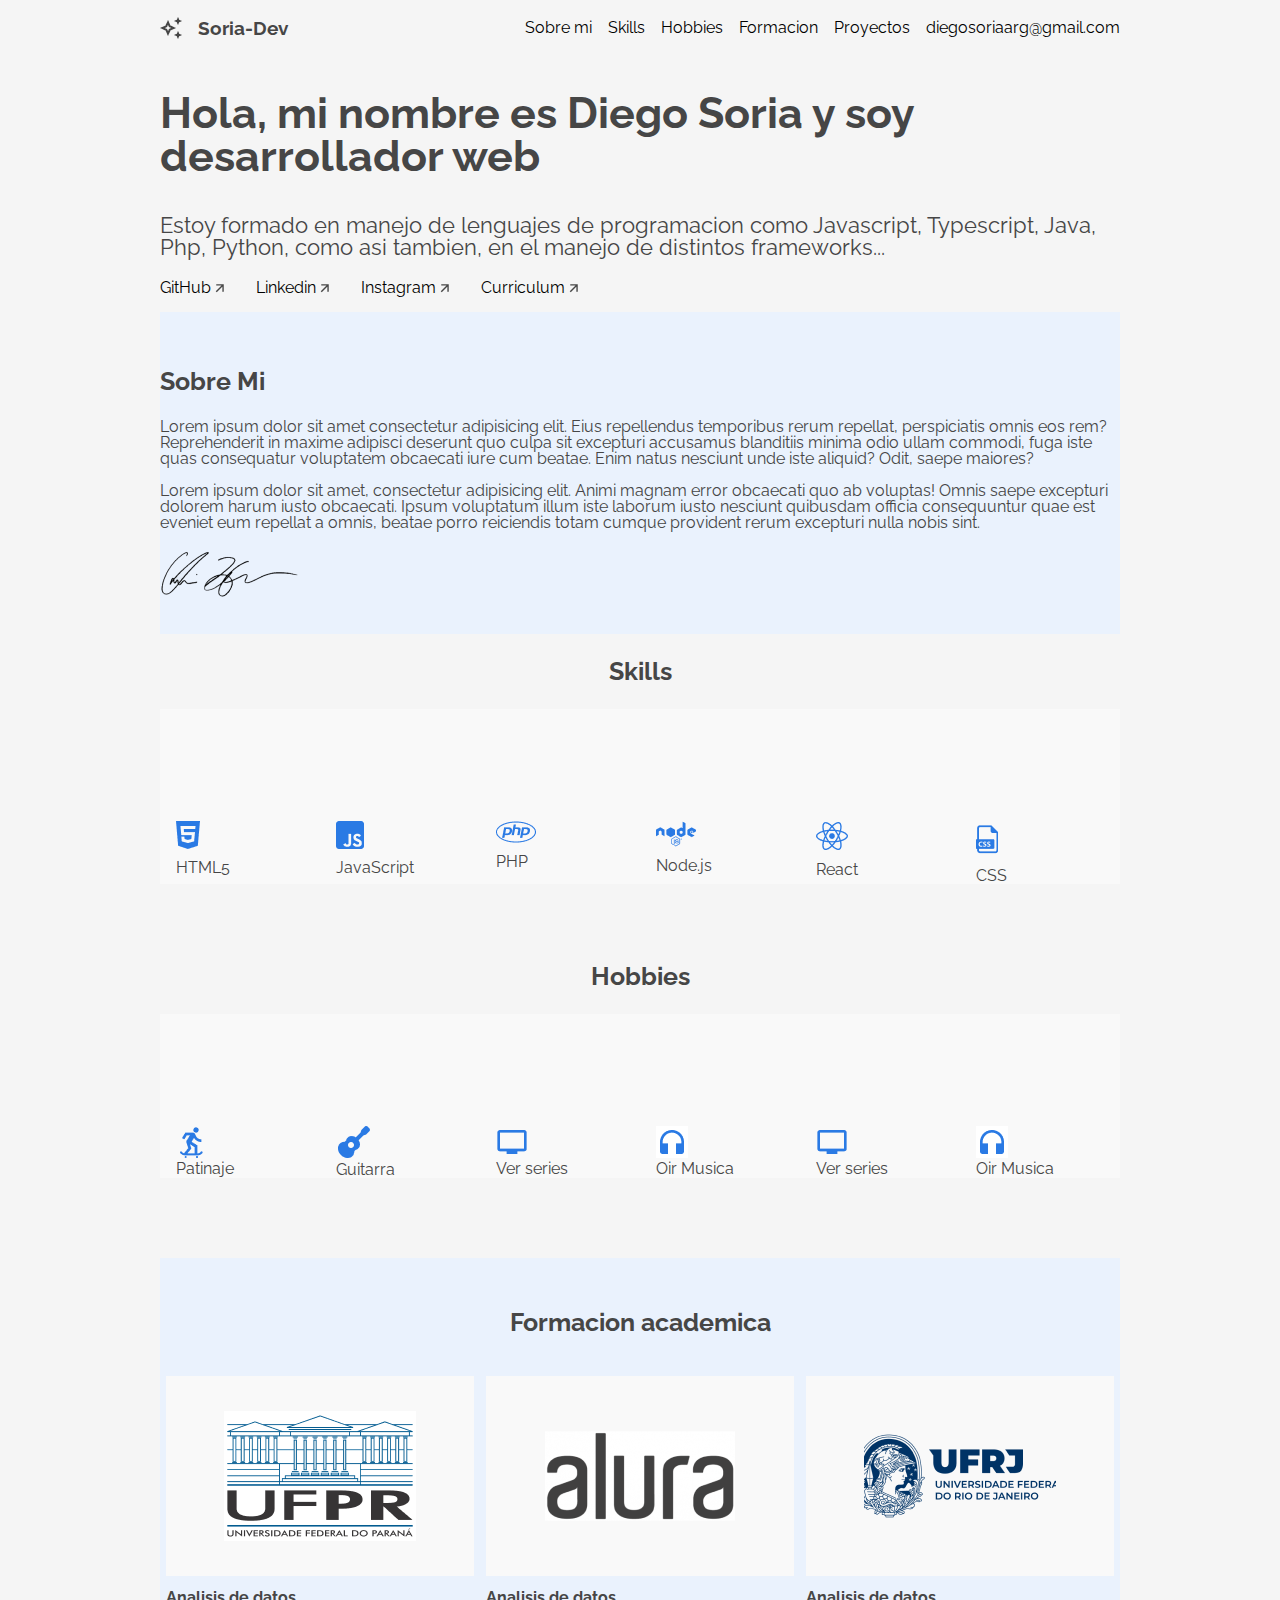
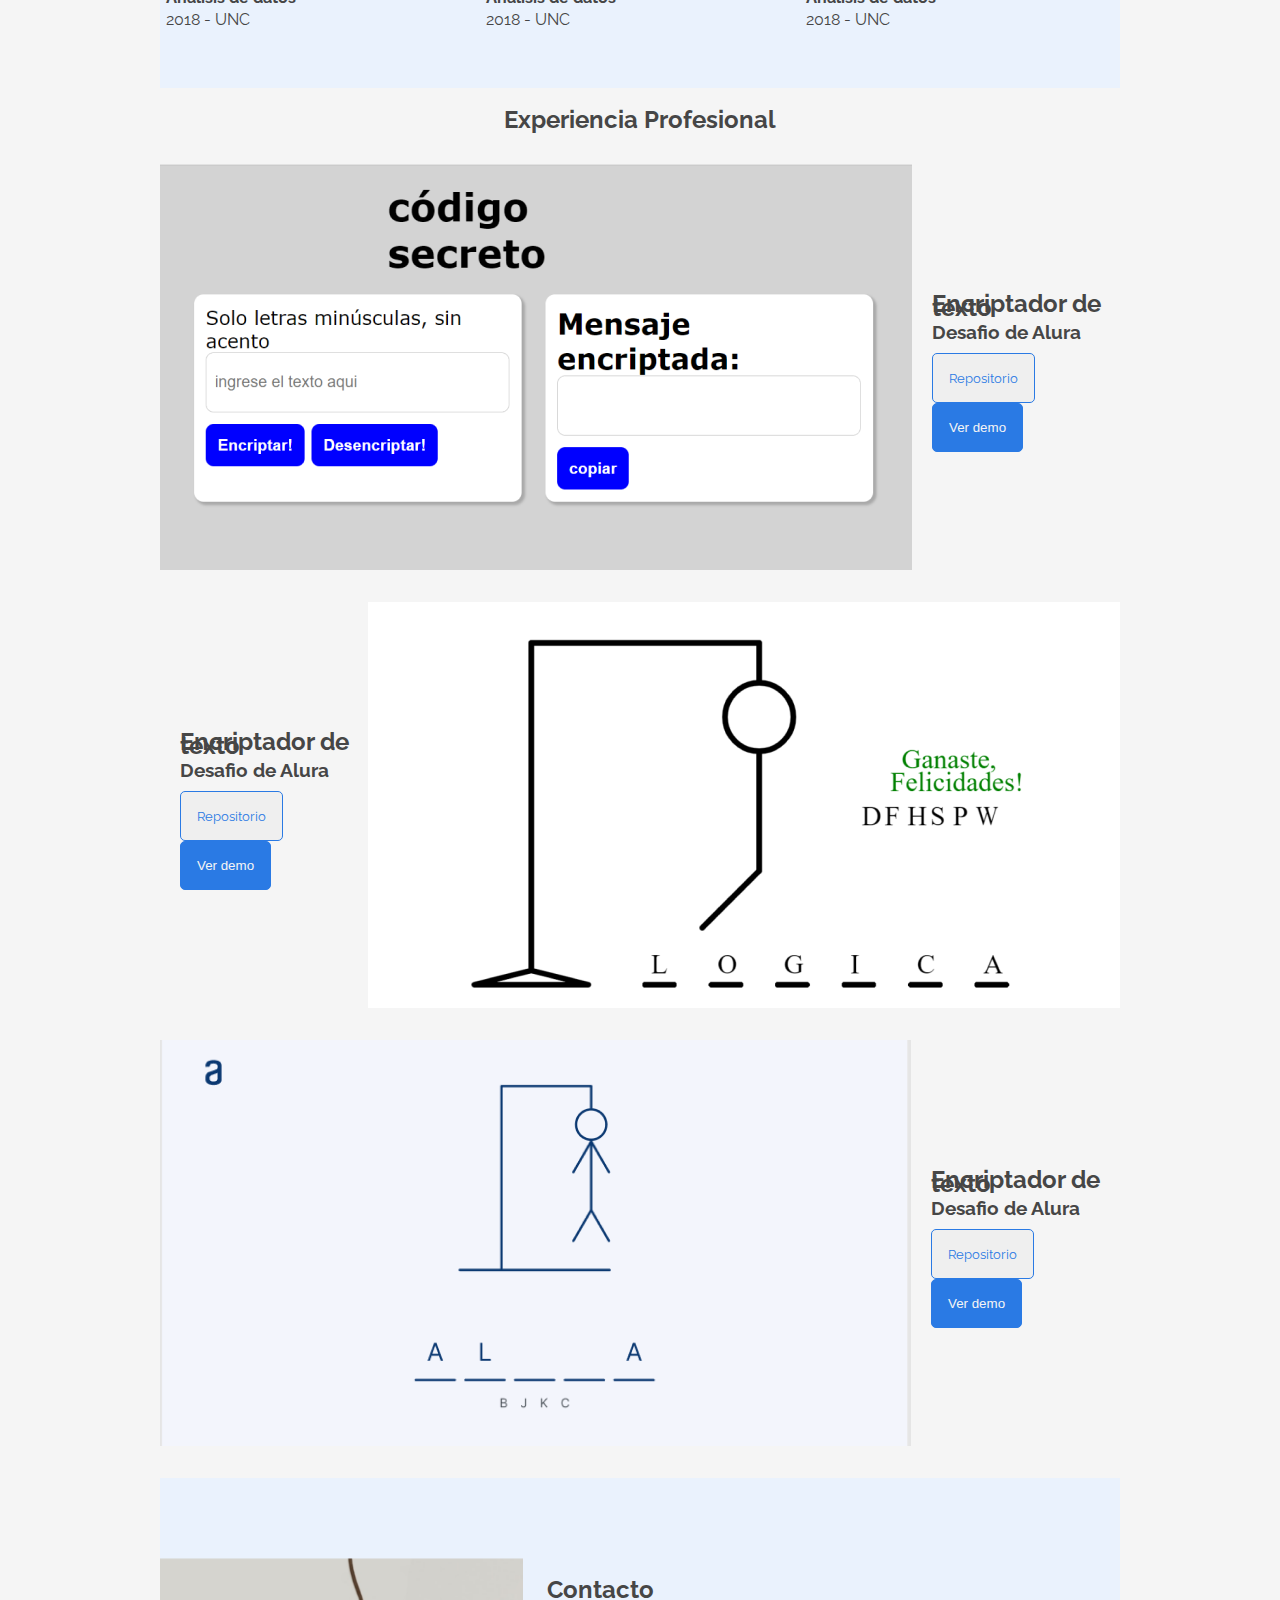
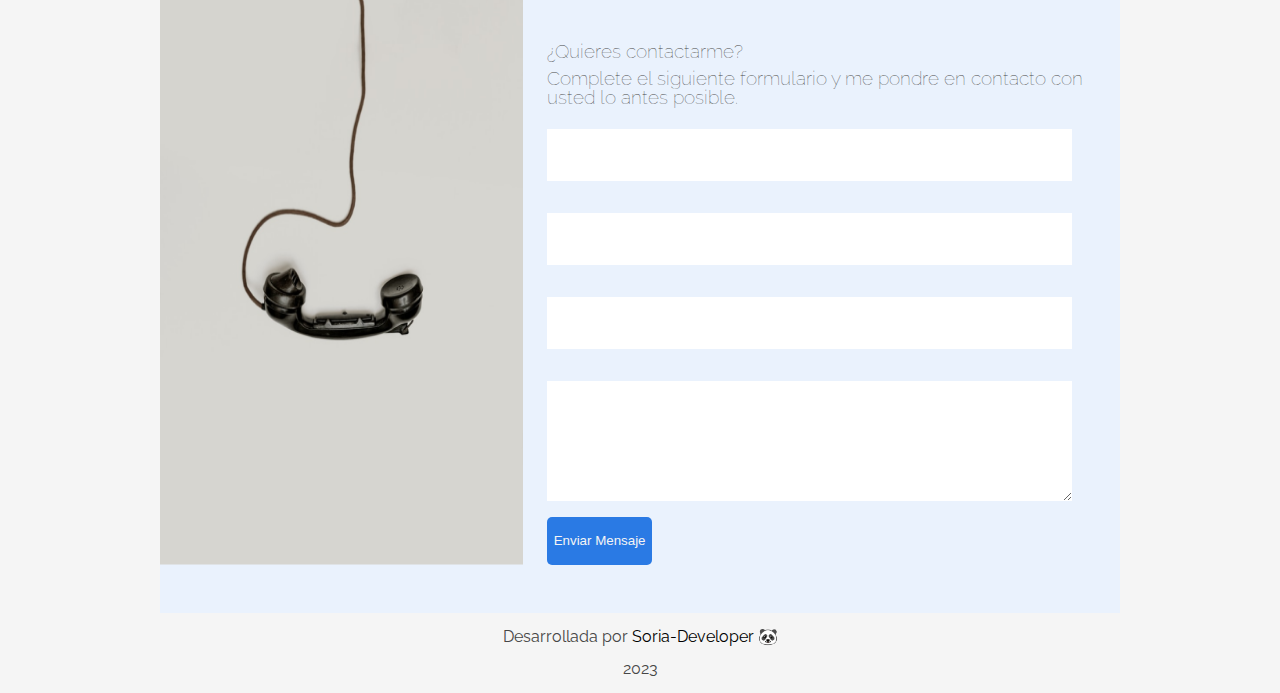
==== commit 6af0d6a2: "Link" ====
--- a/index.html
+++ b/index.html
@@ -9,6 +9,53 @@
     <link rel="preconnect" href="https://fonts.googleapis.com">
     <link rel="preconnect" href="https://fonts.gstatic.com" crossorigin>
     <link href="https://fonts.googleapis.com/css2?family=Raleway:wght@500&display=swap" rel="stylesheet">
+    <link rel="stylesheet" href="./css/skills.css">
+    <link rel="stylesheet" href="./css/skill/skills-titulo.css">
+    <link rel="stylesheet" href="./css/skill/skills-line.css">
+    <link rel="stylesheet" href="./css/skill/skills-box.css">
+    <link rel="stylesheet" href="./css/skill/skills-name.css">
+    <link rel="stylesheet" href="./css/about.css">
+    <link rel="stylesheet" href="./css/about/about-titulo.css">
+    <link rel="stylesheet" href="./css/titulo.css">
+    <link rel="stylesheet" href="./css/titulo/titulo-div.css">
+    <link rel="stylesheet" href="./css/titulo/titulo-contenedor.css">
+    <link rel="stylesheet" href="./css/titulo/titulo-bio.css">
+    <link rel="stylesheet" href="./css/titulo/titulo-subsection.css">
+    <link rel="stylesheet" href="./css/titulo/titulo-redes.css">
+    <link rel="stylesheet" href="./css/titulo/titulo-redes-item.css">
+    <link rel="stylesheet" href="./css/menu.css">
+    <link rel="stylesheet" href="./css/menu/menu-header.css">
+    <link rel="stylesheet" href="./css/menu/menu-lista.css">
+    <link rel="stylesheet" href="./css/menu/menu-titulo.css">
+    <link rel="stylesheet" href="/css/menu/menu-lista-item.css">
+    <link rel="stylesheet" href="./css/hobbies.css">
+    <link rel="stylesheet" href="./css/hobbies/hobbies-titulo.css">
+    <link rel="stylesheet" href="./css/hobbies/hobbies-line.css">
+    <link rel="stylesheet" href="./css/hobbies/hobbies-box.css">
+    <link rel="stylesheet" href="./css/academia.css">
+    <link rel="stylesheet" href="./css/academia/academia-titulo.css">
+    <link rel="stylesheet" href="./css/academia/academia-cursos.css">
+    <link rel="stylesheet" href=".//css/academia/academia-cursos-box.css">
+    <link rel="stylesheet" href="./css/academia/academia-cursos-lista.css">
+    <link rel="stylesheet" href="./css/academia/academia-cursos-item-img.css">
+    <link rel="stylesheet" href="./css/academia/academia-cursos-item-titulo.css">
+    <link rel="stylesheet" href="./css/academia/academia-cursos-item-subtitulo.css">
+    <link rel="stylesheet" href="./css/expe.css">
+    <link rel="stylesheet" href="./css/experiencia/expe-seccion-titulo.css">
+    <link rel="stylesheet" href="./css/experiencia/expe-box.css">
+    <link rel="stylesheet" href="./css/experiencia/expe-info.css">
+    <link rel="stylesheet" href="./css/experiencia/expe-ver--repo.css">
+    <link rel="stylesheet" href="./css/experiencia/expe-ver--demo.css">
+    <link rel="stylesheet" href="./css/formcontacto.css">
+    <link rel="stylesheet" href="./css/contacto/formcontacto-contacto.css">
+    <link rel="stylesheet" href="./css/contacto/formcontacto-text.css">
+    <link rel="stylesheet" href="./css/contacto/formcontacto-titulo.css">
+    <link rel="stylesheet" href="./css/contacto/formcontacto-form.css">
+    <link rel="stylesheet" href="./css/contacto/formcontacto-input.css">
+    <link rel="stylesheet" href="./css/contacto/formcontacto-textarea.css">
+    <link rel="stylesheet" href="./css/contacto/formcontacto-boton.css">
+    <link rel="stylesheet" href="./css/footer/footer.css">
+    <link rel="stylesheet" href="./css/footer/footer-rodape.css">
     <title>Portfolio | Soria-Dev</title>
 </head>
 <body>
@@ -47,7 +94,7 @@
                         <li class="titulo__redes__item"><a href="">Curriculum <img src="./img/arrow.png" alt="Curriculum vitae u hoja de vida"></a></li>
                     </ul>
                 </div>
-                <img class="titulo__perfil" src="./img/perfil.jpg" alt="">
+                <img class="titulo__perfil" src="./img/profile.png" alt="">
             </div>
         </section>
 
@@ -263,32 +310,11 @@
                     <h2 class="formcontacto__titulo">Contacto</h2>
                     <h3 class="formcontacto__subtext">¿Quieres contactarme?</h3>
                     <h3 class="formcontacto__subtext">Complete el siguiente formulario y me pondre en contacto con usted lo antes posible.</h3>
-                    <form action="./html/contacto_exito.html" class="formcontacto__form">
-                        <fieldset>
-                            <div class="formcontacto__form__container">
-                                <input name="nombre" id="nombre" class="formcontacto__input" type="text" placeholder="Nombre" required data-tipo="nombre">
-                                <label class="formcontacto__label" for="nombre">Nombre</label>
-                                <span class="formcontacto__mensaje__error">Este campo no es valido</span>
-                            </div>
-                            <div class="formcontacto__form__container">
-                                <input name="email" id="email" class="formcontacto__input" type="email" placeholder="E-mail" required
-                                    data-tipo="email" pattern="^\w+([\.-]?\w+)*@\w+([\.-]?\w+)*(\.\w{2,3})+$">
-                                <label class="formcontacto__label" for="email">Email</label>
-                                <span class="formcontacto__mensaje__error">Este campo no es valido</span>
-                            </div>
-                            <div class="formcontacto__form__container">
-                                <input name="asunto" id="asunto" class="formcontacto__input" type="text" placeholder="Asunto" required
-                                    data-tipo="asunto" pattern="[\s\S]{0,50}">
-                                <label class="formcontacto__label" for="asunto">Asunto</label>
-                                <span class="formcontacto__mensaje__error">Este campo no es valido</span>
-                            </div>
-                            <div class="formcontacto__form__container">
-                                <input name="mensaje" id="mensaje" class="formcontacto__input" type="text" placeholder="Mensaje" required
-                                    data-tipo="mensaje" pattern="[\s\S]{0,200}">
-                                <label class="formcontacto__label" for="mensaje">Mensaje</label>
-                                <span class="formcontacto__mensaje__error">Este campo no es valido</span>
-                            </div>
-                        </fieldset>
+                    <form class="formcontacto__form" name="form">
+                        <input class="formcontacto__input" type="text" placeholder="Nombre">
+                        <input class="formcontacto__input" type="email" placeholder="E-mail">
+                        <input class="formcontacto__input" type="text" placeholder="Asunto">
+                        <textarea class="formcontacto___textarea" name="mensaje" id="mensaje" cols="40" rows="5"></textarea>
                         <button class="formcontacto__boton">Enviar Mensaje</button>
                     </form>
                 </div>
@@ -298,13 +324,13 @@
         <!-- Seccion del footer -->
         <section class="footer">
             <div class="footer__rodape">
-                <p>Desarrollada por Soria-Dev</p>
+                <p>Desarrollada por <a href="https://www.facebook.com/SoriaDev" target="_blank">Soria-Developer 🐼</a></p>
                 <p>2023</p>
             </div>
         </section>
 
     </div>
     
-    <script type="module" src="./js/app.js"></script>
+    <script src="./js/validaciones.js"></script>
 </body>
 </html>--- a/css/skills.css
+++ b/css/skills.css
@@ -0,0 +1,2 @@
+.skills {
+}--- a/css/skill/skills-titulo.css
+++ b/css/skill/skills-titulo.css
@@ -0,0 +1,4 @@
+.skills__titulo {
+    text-align: center;
+    font-size: 25px;
+}--- a/css/skill/skills-line.css
+++ b/css/skill/skills-line.css
@@ -0,0 +1,4 @@
+.skills__line {
+    display: flex;
+    justify-content: space-between;
+}--- a/css/skill/skills-box.css
+++ b/css/skill/skills-box.css
@@ -0,0 +1,10 @@
+.skills__box {
+    width: 15%;
+    background-color: var(--col-base-box);
+    padding: 7rem 0 0rem 1rem;
+}
+
+.skills__box ul {
+    margin: 0px;
+    padding: 0px;
+}--- a/css/skill/skills-name.css
+++ b/css/skill/skills-name.css
@@ -0,0 +1,3 @@
+.skills__name {
+    margin-top: 0.5rem;
+}--- a/css/about.css
+++ b/css/about.css
@@ -0,0 +1,5 @@
+.about {
+    padding-top: 2rem;
+    padding-bottom: 2rem;
+    background-color: var(--col-section-fondo);
+}--- a/css/about/about-titulo.css
+++ b/css/about/about-titulo.css
@@ -0,0 +1,3 @@
+.about__titulo {
+    font-size: 25px;
+}--- a/css/titulo.css
+++ b/css/titulo.css
@@ -0,0 +1,3 @@
+.titulo {
+    width: 100%;
+}--- a/css/titulo/titulo-div.css
+++ b/css/titulo/titulo-div.css
@@ -0,0 +1,5 @@
+.titulo__div {
+    display: flex;
+    align-items: center;
+    justify-content: center;
+}--- a/css/titulo/titulo-contenedor.css
+++ b/css/titulo/titulo-contenedor.css
@@ -0,0 +1,3 @@
+.titulo__contenedor {
+    margin-right: 1rem;
+}--- a/css/titulo/titulo-bio.css
+++ b/css/titulo/titulo-bio.css
@@ -0,0 +1,3 @@
+.titulo__bio {
+    font-size: 43px;
+}--- a/css/titulo/titulo-subsection.css
+++ b/css/titulo/titulo-subsection.css
@@ -0,0 +1,3 @@
+.titulo__subsection {
+    font-size: 22px;
+}--- a/css/titulo/titulo-redes.css
+++ b/css/titulo/titulo-redes.css
@@ -0,0 +1,5 @@
+.titulo__redes {
+    display: flex;
+    align-items: start;
+    padding: 0;
+}--- a/css/titulo/titulo-redes-item.css
+++ b/css/titulo/titulo-redes-item.css
@@ -0,0 +1,7 @@
+.titulo__redes__item {
+    margin-right: 2rem;
+}
+
+.titulo__redes__item a:hover {
+    color: var(--col-de-linkHover);
+}--- a/css/menu.css
+++ b/css/menu.css
@@ -0,0 +1,9 @@
+.menu {
+    display: flex;
+    align-items: center;
+    justify-content: space-between;
+}
+
+@media (min-width: 768px) {}
+
+@media (min-width: 425px) {}--- a/css/menu/menu-header.css
+++ b/css/menu/menu-header.css
@@ -0,0 +1,4 @@
+.menu__header {
+    display: flex;
+    align-items: center;
+}--- a/css/menu/menu-lista.css
+++ b/css/menu/menu-lista.css
@@ -0,0 +1,3 @@
+.menu__lista {
+    display: flex;
+}--- a/css/menu/menu-titulo.css
+++ b/css/menu/menu-titulo.css
@@ -0,0 +1,3 @@
+.menu__titulo {
+    margin-left: 1rem;
+}--- a/css/menu/menu-lista-item.css
+++ b/css/menu/menu-lista-item.css
@@ -0,0 +1,7 @@
+.menu__lista__item {
+    margin-left: 1rem;
+}
+
+.menu__lista__item a:hover {
+    color: var(--col-de-linkHover);
+}--- a/css/hobbies.css
+++ b/css/hobbies.css
@@ -0,0 +1,4 @@
+.hobbies {
+    margin-top: 5rem;
+    margin-bottom: 5rem;
+}--- a/css/hobbies/hobbies-titulo.css
+++ b/css/hobbies/hobbies-titulo.css
@@ -0,0 +1,4 @@
+.hobbies__titulo {
+    text-align: center;
+    font-size: 25px;
+}--- a/css/hobbies/hobbies-line.css
+++ b/css/hobbies/hobbies-line.css
@@ -0,0 +1,4 @@
+.hobbies__line {
+    display: flex;
+    justify-content: space-between;
+}--- a/css/hobbies/hobbies-box.css
+++ b/css/hobbies/hobbies-box.css
@@ -0,0 +1,10 @@
+.hobbies__box {
+    width: 15%;
+    background-color: var(--col-base-box);
+    padding: 7rem 0 0rem 1rem;
+}
+
+.hobbies__box ul {
+    margin: 0px;
+    padding: 0px;
+}--- a/css/academia.css
+++ b/css/academia.css
@@ -0,0 +1,5 @@
+.academia {
+    padding-top: 2rem;
+    padding-bottom: 2rem;
+    background-color: var(--col-section-fondo);
+}--- a/css/academia/academia-titulo.css
+++ b/css/academia/academia-titulo.css
@@ -0,0 +1,4 @@
+.academia__titulo {
+    text-align: center;
+    font-size: 25px;
+}--- a/css/academia/academia-cursos.css
+++ b/css/academia/academia-cursos.css
@@ -0,0 +1,4 @@
+.academia__cursos {
+    display: flex;
+    justify-content: space-around;
+}--- a/css/academia/academia-cursos-box.css
+++ b/css/academia/academia-cursos-box.css
@@ -0,0 +1,7 @@
+.academia__cursos__box {
+    display: flex;
+    align-items: center;
+    justify-content: center;
+    width: 32%;
+    height: 300px;
+}--- a/css/academia/academia-cursos-lista.css
+++ b/css/academia/academia-cursos-lista.css
@@ -0,0 +1,7 @@
+.academia__cursos__lista {
+    margin: 0px;
+    padding: 0px;
+    line-height: 1px;
+    width: 100%;
+    text-align: center;
+}--- a/css/academia/academia-cursos-item-img.css
+++ b/css/academia/academia-cursos-item-img.css
@@ -0,0 +1,4 @@
+.academia__cursos__item__img {
+    padding: 35px;
+    background-color: var(--col-base-box);
+}--- a/css/academia/academia-cursos-item-titulo.css
+++ b/css/academia/academia-cursos-item-titulo.css
@@ -0,0 +1,4 @@
+.academia__cursos__item__titulo {
+    text-align: start;
+    background-color: transparent;
+}--- a/css/academia/academia-cursos-item-subtitulo.css
+++ b/css/academia/academia-cursos-item-subtitulo.css
@@ -0,0 +1,3 @@
+.academia__cursos__item__subtitulo {
+    text-align: start;
+}--- a/css/expe.css
+++ b/css/expe.css
@@ -0,0 +1,3 @@
+.expe {
+    margin-bottom: 2rem;
+}--- a/css/experiencia/expe-seccion-titulo.css
+++ b/css/experiencia/expe-seccion-titulo.css
@@ -0,0 +1,3 @@
+.expe__seccion__titulo {
+    text-align: center;
+}--- a/css/experiencia/expe-box.css
+++ b/css/experiencia/expe-box.css
@@ -0,0 +1,5 @@
+.expe__box {
+    display: flex;
+    align-items: center;
+    margin-top: 2rem;
+}--- a/css/experiencia/expe-info.css
+++ b/css/experiencia/expe-info.css
@@ -0,0 +1,5 @@
+.expe__info {
+    width: 100%;
+    margin-left: 20px;
+    line-height: 4px;
+}--- a/css/experiencia/expe-ver--repo.css
+++ b/css/experiencia/expe-ver--repo.css
@@ -0,0 +1,12 @@
+.expe__ver--repo {
+    padding: 1rem;
+    border-radius: 5px;
+    border: 1px solid var(--col-de-boton);
+    font-family: 'Raleway';
+    color: var(--col-de-boton);
+}
+
+.expe__ver--repo:hover {
+    cursor: pointer;
+    color: black;
+}--- a/css/experiencia/expe-ver--demo.css
+++ b/css/experiencia/expe-ver--demo.css
@@ -0,0 +1,13 @@
+.expe__ver--demo {
+    padding: 1rem;
+    background-color: var(--col-de-boton);
+    border-radius: 5px;
+    border: 1px solid var(--col-de-boton);
+    color: var(--col-de-fondo);
+}
+
+.expe__ver--demo:hover {
+    cursor: pointer;
+    background-color: var(--col-de-fondo);
+    color: black;
+}--- a/css/formcontacto.css
+++ b/css/formcontacto.css
@@ -0,0 +1,5 @@
+.formcontacto {
+    padding-top: 5rem;
+    padding-bottom: 3rem;
+    background-color: var(--col-section-fondo);
+}--- a/css/contacto/formcontacto-contacto.css
+++ b/css/contacto/formcontacto-contacto.css
@@ -0,0 +1,3 @@
+.formcontacto__contacto {
+    display: flex;
+}--- a/css/contacto/formcontacto-text.css
+++ b/css/contacto/formcontacto-text.css
@@ -0,0 +1,3 @@
+.formcontacto__text {
+    margin-left: 1.5rem;
+}--- a/css/contacto/formcontacto-titulo.css
+++ b/css/contacto/formcontacto-titulo.css
@@ -0,0 +1,3 @@
+.formcontacto__titulo {
+    margin-bottom: 2.5rem;
+}--- a/css/contacto/formcontacto-form.css
+++ b/css/contacto/formcontacto-form.css
@@ -0,0 +1,5 @@
+.formcontacto__form {
+    display: flex;
+    flex-direction: column;
+    margin-right: 3rem;
+}--- a/css/contacto/formcontacto-input.css
+++ b/css/contacto/formcontacto-input.css
@@ -0,0 +1,28 @@
+.formcontacto__input {
+    margin-top: 2rem;
+    box-sizing: border-box;
+    padding: 1.375rem 0.5rem 0.5rem;
+    height: 3.25rem;
+    width: 100%;
+    border: none;
+}
+
+.formcontacto__input::placeholder {
+    visibility: hidden;
+    color: #00000000;
+}
+
+.formcontacto__input:focus {
+    outline: none;
+}
+
+.formcontacto__input:not(:placeholder-shown)+.formcontacto__label,
+.formcontacto__input:focus+.formcontacto__label {
+    font-size: 0.875rem;
+    top: 0.25rem;
+    transition: all 0.25s;
+}
+
+.input-container--invalid {
+    margin-bottom: 0.5rem;
+}--- a/css/contacto/formcontacto-textarea.css
+++ b/css/contacto/formcontacto-textarea.css
@@ -0,0 +1,8 @@
+.formcontacto___textarea {
+    margin-top: 2rem;
+    box-sizing: border-box;
+    padding: 1.375rem 0.5rem 0.5rem;
+    height: 7.5rem;
+    width: 100%;
+    border: none;
+}--- a/css/contacto/formcontacto-boton.css
+++ b/css/contacto/formcontacto-boton.css
@@ -0,0 +1,16 @@
+.formcontacto__boton {
+    margin-top: 1rem;
+    width: 20%;
+    color: var(--col-de-fondo);
+    background-color: var(--col-de-boton);
+    border: none;
+    height: 3rem;
+    border-radius: 5px;
+}
+
+.formcontacto__boton:hover {
+    color: var(--col-de-boton);
+    background-color: var(--col-de-fondo);
+    border: 1px solid var(--col-de-boton);
+    cursor: pointer;
+}--- a/css/footer/footer.css
+++ b/css/footer/footer.css
@@ -0,0 +1,4 @@
+.footer {
+    display: flex;
+    justify-content: center;
+}--- a/css/footer/footer-rodape.css
+++ b/css/footer/footer-rodape.css
@@ -0,0 +1,3 @@
+.footer__rodape {
+    text-align: center;
+}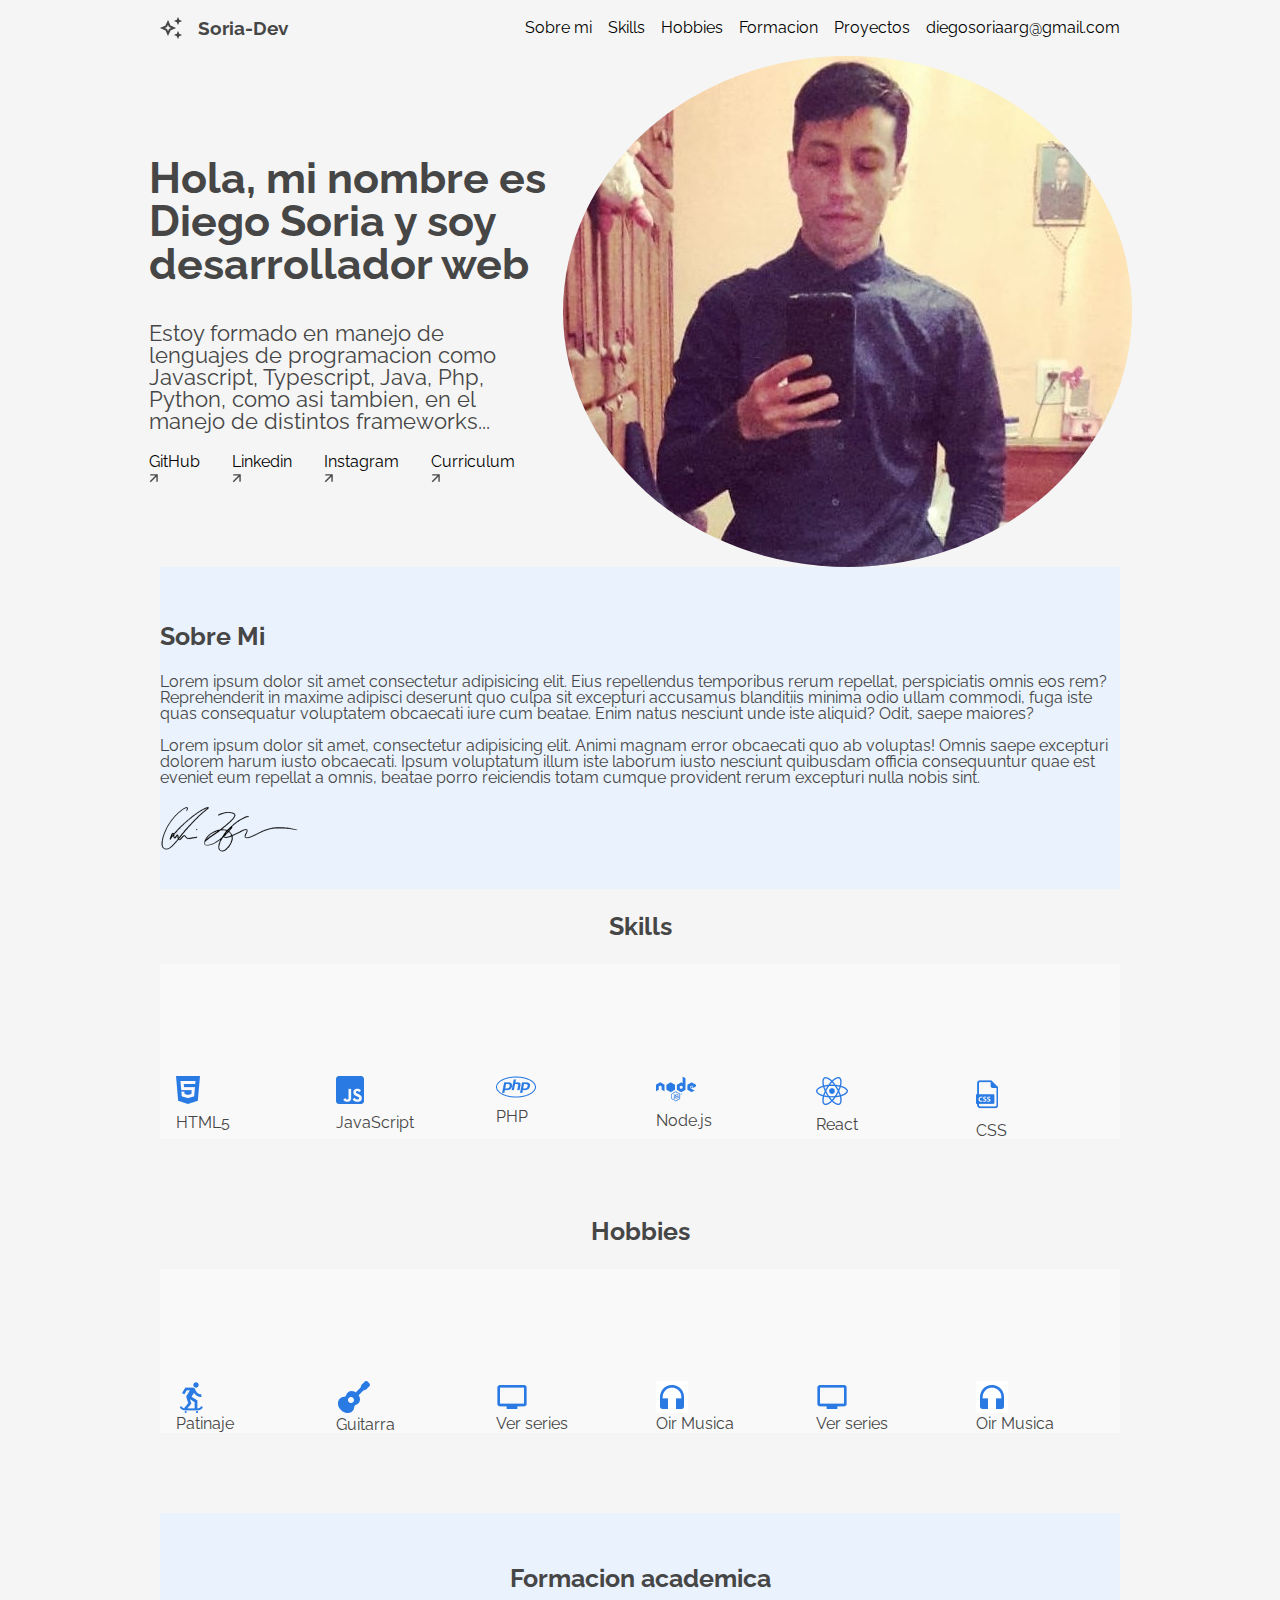
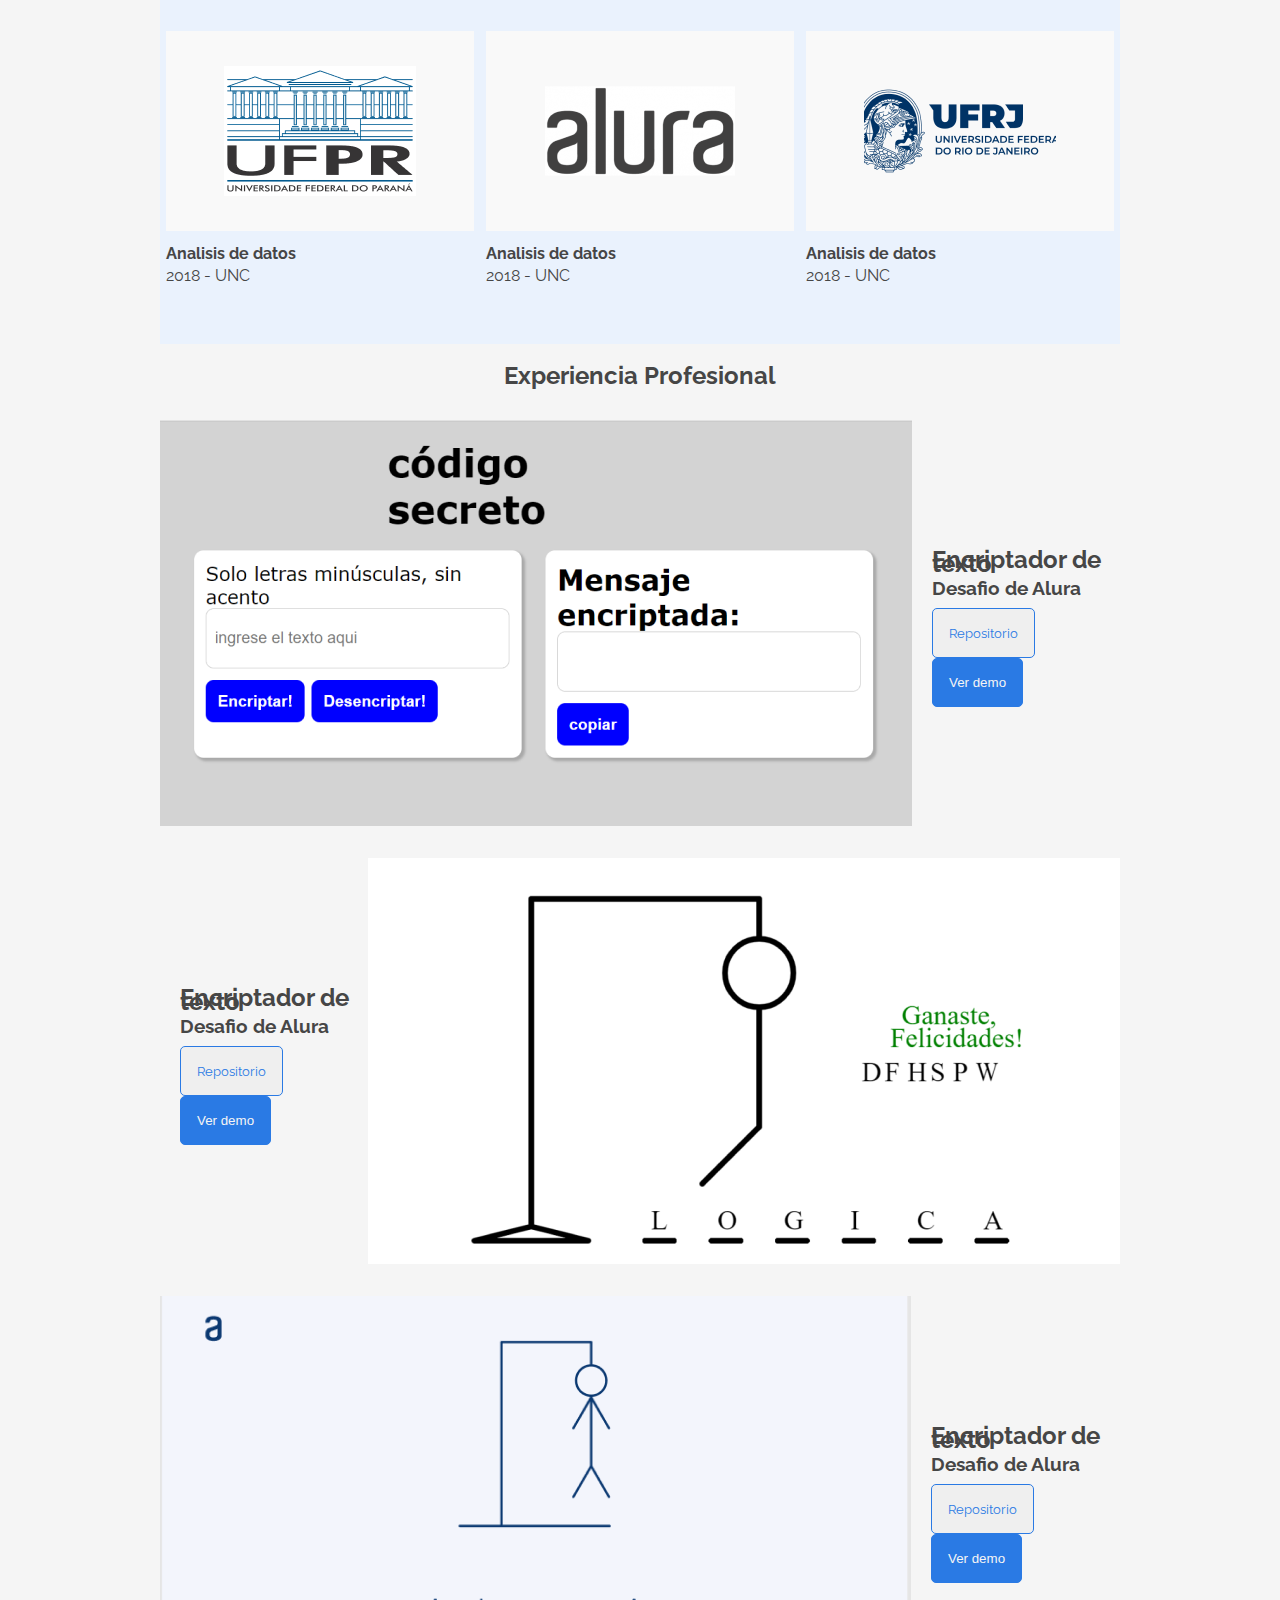
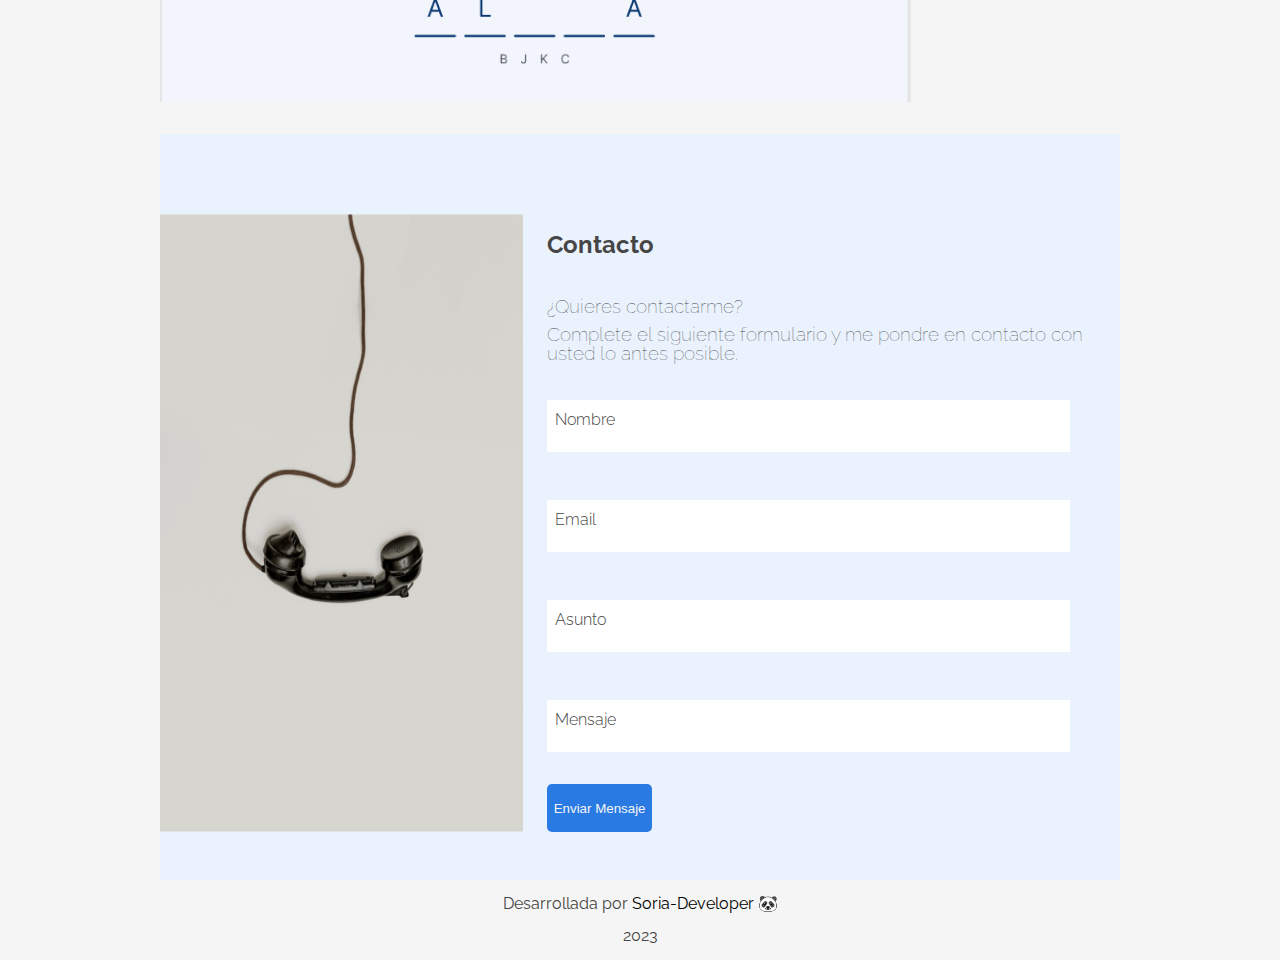
==== commit 248f9a40: "Merge pull request #20 from DiegoSoriaArg/footer" ====
--- a/index.html
+++ b/index.html
@@ -9,53 +9,6 @@
     <link rel="preconnect" href="https://fonts.googleapis.com">
     <link rel="preconnect" href="https://fonts.gstatic.com" crossorigin>
     <link href="https://fonts.googleapis.com/css2?family=Raleway:wght@500&display=swap" rel="stylesheet">
-    <link rel="stylesheet" href="./css/skills.css">
-    <link rel="stylesheet" href="./css/skill/skills-titulo.css">
-    <link rel="stylesheet" href="./css/skill/skills-line.css">
-    <link rel="stylesheet" href="./css/skill/skills-box.css">
-    <link rel="stylesheet" href="./css/skill/skills-name.css">
-    <link rel="stylesheet" href="./css/about.css">
-    <link rel="stylesheet" href="./css/about/about-titulo.css">
-    <link rel="stylesheet" href="./css/titulo.css">
-    <link rel="stylesheet" href="./css/titulo/titulo-div.css">
-    <link rel="stylesheet" href="./css/titulo/titulo-contenedor.css">
-    <link rel="stylesheet" href="./css/titulo/titulo-bio.css">
-    <link rel="stylesheet" href="./css/titulo/titulo-subsection.css">
-    <link rel="stylesheet" href="./css/titulo/titulo-redes.css">
-    <link rel="stylesheet" href="./css/titulo/titulo-redes-item.css">
-    <link rel="stylesheet" href="./css/menu.css">
-    <link rel="stylesheet" href="./css/menu/menu-header.css">
-    <link rel="stylesheet" href="./css/menu/menu-lista.css">
-    <link rel="stylesheet" href="./css/menu/menu-titulo.css">
-    <link rel="stylesheet" href="/css/menu/menu-lista-item.css">
-    <link rel="stylesheet" href="./css/hobbies.css">
-    <link rel="stylesheet" href="./css/hobbies/hobbies-titulo.css">
-    <link rel="stylesheet" href="./css/hobbies/hobbies-line.css">
-    <link rel="stylesheet" href="./css/hobbies/hobbies-box.css">
-    <link rel="stylesheet" href="./css/academia.css">
-    <link rel="stylesheet" href="./css/academia/academia-titulo.css">
-    <link rel="stylesheet" href="./css/academia/academia-cursos.css">
-    <link rel="stylesheet" href=".//css/academia/academia-cursos-box.css">
-    <link rel="stylesheet" href="./css/academia/academia-cursos-lista.css">
-    <link rel="stylesheet" href="./css/academia/academia-cursos-item-img.css">
-    <link rel="stylesheet" href="./css/academia/academia-cursos-item-titulo.css">
-    <link rel="stylesheet" href="./css/academia/academia-cursos-item-subtitulo.css">
-    <link rel="stylesheet" href="./css/expe.css">
-    <link rel="stylesheet" href="./css/experiencia/expe-seccion-titulo.css">
-    <link rel="stylesheet" href="./css/experiencia/expe-box.css">
-    <link rel="stylesheet" href="./css/experiencia/expe-info.css">
-    <link rel="stylesheet" href="./css/experiencia/expe-ver--repo.css">
-    <link rel="stylesheet" href="./css/experiencia/expe-ver--demo.css">
-    <link rel="stylesheet" href="./css/formcontacto.css">
-    <link rel="stylesheet" href="./css/contacto/formcontacto-contacto.css">
-    <link rel="stylesheet" href="./css/contacto/formcontacto-text.css">
-    <link rel="stylesheet" href="./css/contacto/formcontacto-titulo.css">
-    <link rel="stylesheet" href="./css/contacto/formcontacto-form.css">
-    <link rel="stylesheet" href="./css/contacto/formcontacto-input.css">
-    <link rel="stylesheet" href="./css/contacto/formcontacto-textarea.css">
-    <link rel="stylesheet" href="./css/contacto/formcontacto-boton.css">
-    <link rel="stylesheet" href="./css/footer/footer.css">
-    <link rel="stylesheet" href="./css/footer/footer-rodape.css">
     <title>Portfolio | Soria-Dev</title>
 </head>
 <body>
@@ -94,7 +47,7 @@
                         <li class="titulo__redes__item"><a href="">Curriculum <img src="./img/arrow.png" alt="Curriculum vitae u hoja de vida"></a></li>
                     </ul>
                 </div>
-                <img class="titulo__perfil" src="./img/profile.png" alt="">
+                <img class="titulo__perfil" src="./img/perfil.jpg" alt="">
             </div>
         </section>
 
@@ -310,11 +263,32 @@
                     <h2 class="formcontacto__titulo">Contacto</h2>
                     <h3 class="formcontacto__subtext">¿Quieres contactarme?</h3>
                     <h3 class="formcontacto__subtext">Complete el siguiente formulario y me pondre en contacto con usted lo antes posible.</h3>
-                    <form class="formcontacto__form" name="form">
-                        <input class="formcontacto__input" type="text" placeholder="Nombre">
-                        <input class="formcontacto__input" type="email" placeholder="E-mail">
-                        <input class="formcontacto__input" type="text" placeholder="Asunto">
-                        <textarea class="formcontacto___textarea" name="mensaje" id="mensaje" cols="40" rows="5"></textarea>
+                    <form action="./html/contacto_exito.html" class="formcontacto__form">
+                        <fieldset>
+                            <div class="formcontacto__form__container">
+                                <input name="nombre" id="nombre" class="formcontacto__input" type="text" placeholder="Nombre" required data-tipo="nombre">
+                                <label class="formcontacto__label" for="nombre">Nombre</label>
+                                <span class="formcontacto__mensaje__error">Este campo no es valido</span>
+                            </div>
+                            <div class="formcontacto__form__container">
+                                <input name="email" id="email" class="formcontacto__input" type="email" placeholder="E-mail" required
+                                    data-tipo="email" pattern="^\w+([\.-]?\w+)*@\w+([\.-]?\w+)*(\.\w{2,3})+$">
+                                <label class="formcontacto__label" for="email">Email</label>
+                                <span class="formcontacto__mensaje__error">Este campo no es valido</span>
+                            </div>
+                            <div class="formcontacto__form__container">
+                                <input name="asunto" id="asunto" class="formcontacto__input" type="text" placeholder="Asunto" required
+                                    data-tipo="asunto" pattern="[\s\S]{0,50}">
+                                <label class="formcontacto__label" for="asunto">Asunto</label>
+                                <span class="formcontacto__mensaje__error">Este campo no es valido</span>
+                            </div>
+                            <div class="formcontacto__form__container">
+                                <input name="mensaje" id="mensaje" class="formcontacto__input" type="text" placeholder="Mensaje" required
+                                    data-tipo="mensaje" pattern="[\s\S]{0,200}">
+                                <label class="formcontacto__label" for="mensaje">Mensaje</label>
+                                <span class="formcontacto__mensaje__error">Este campo no es valido</span>
+                            </div>
+                        </fieldset>
                         <button class="formcontacto__boton">Enviar Mensaje</button>
                     </form>
                 </div>
@@ -331,6 +305,6 @@
 
     </div>
     
-    <script src="./js/validaciones.js"></script>
+    <script type="module" src="./js/app.js"></script>
 </body>
 </html>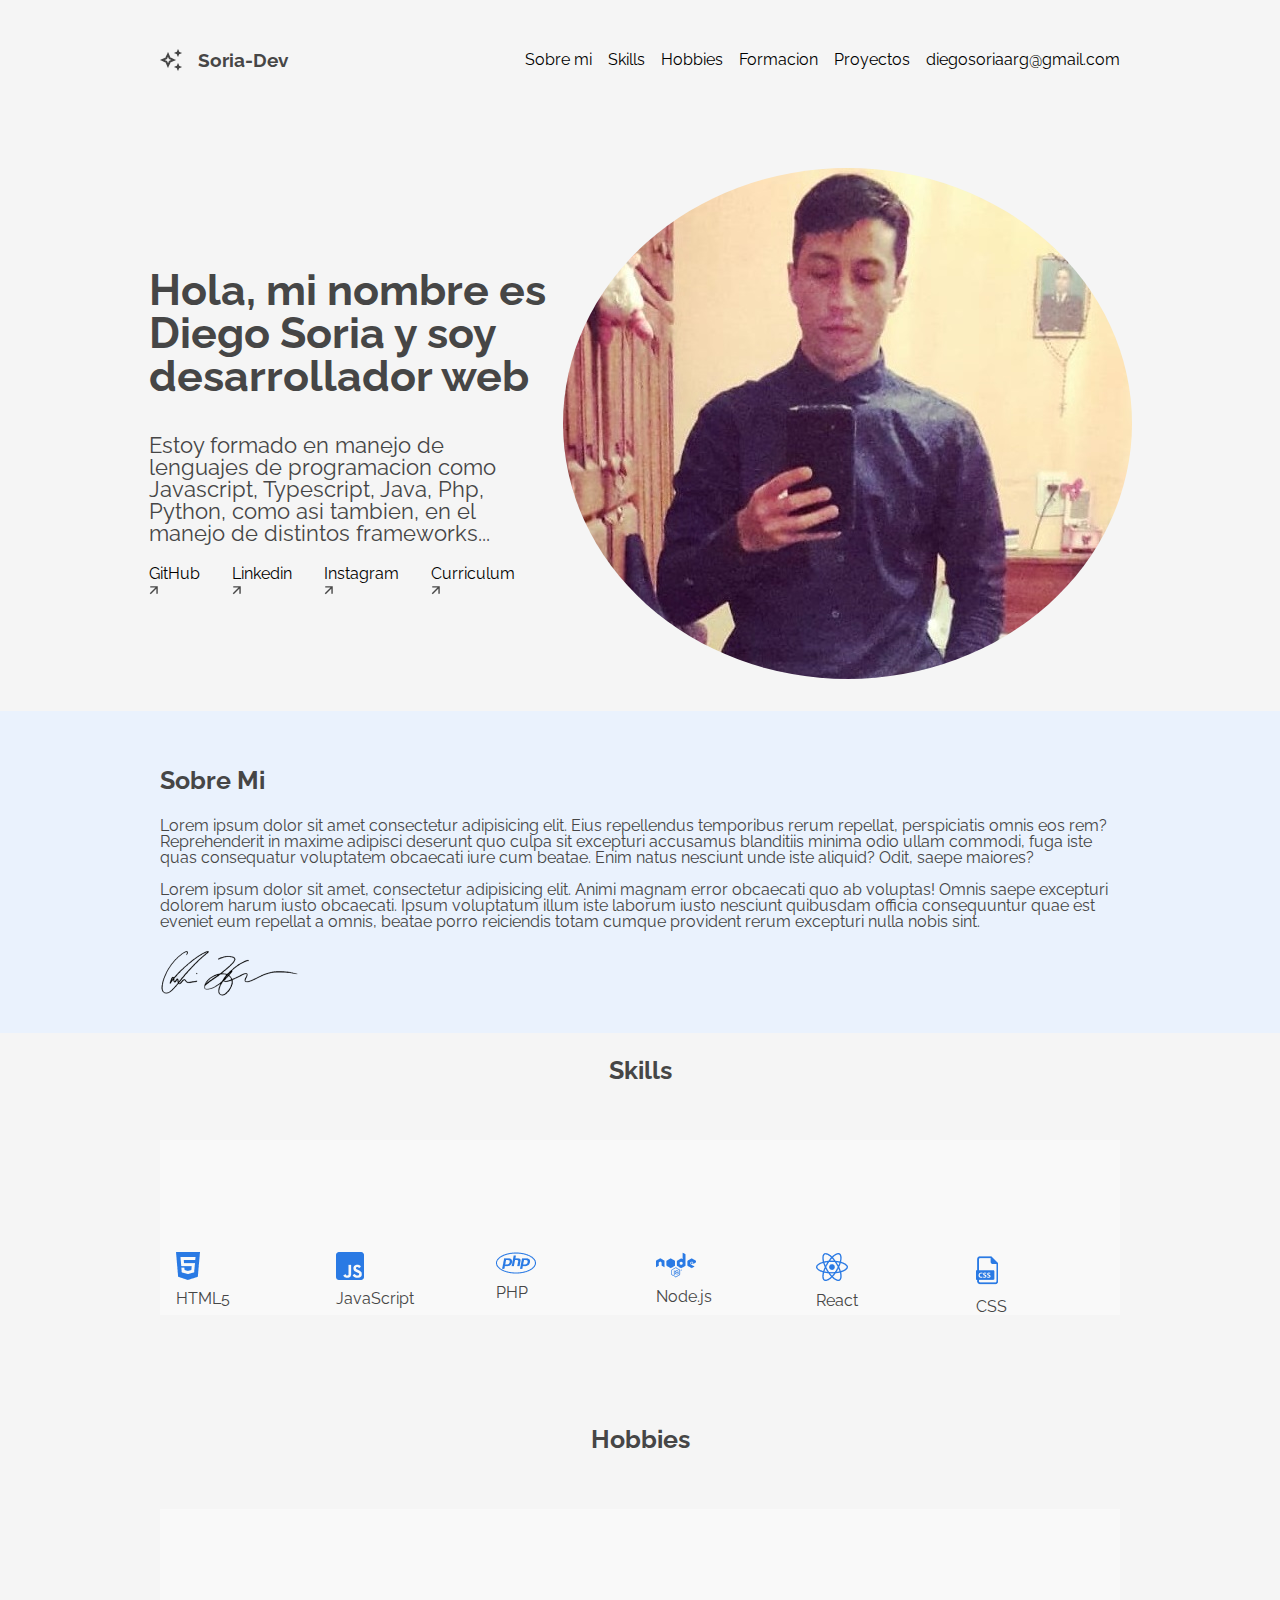
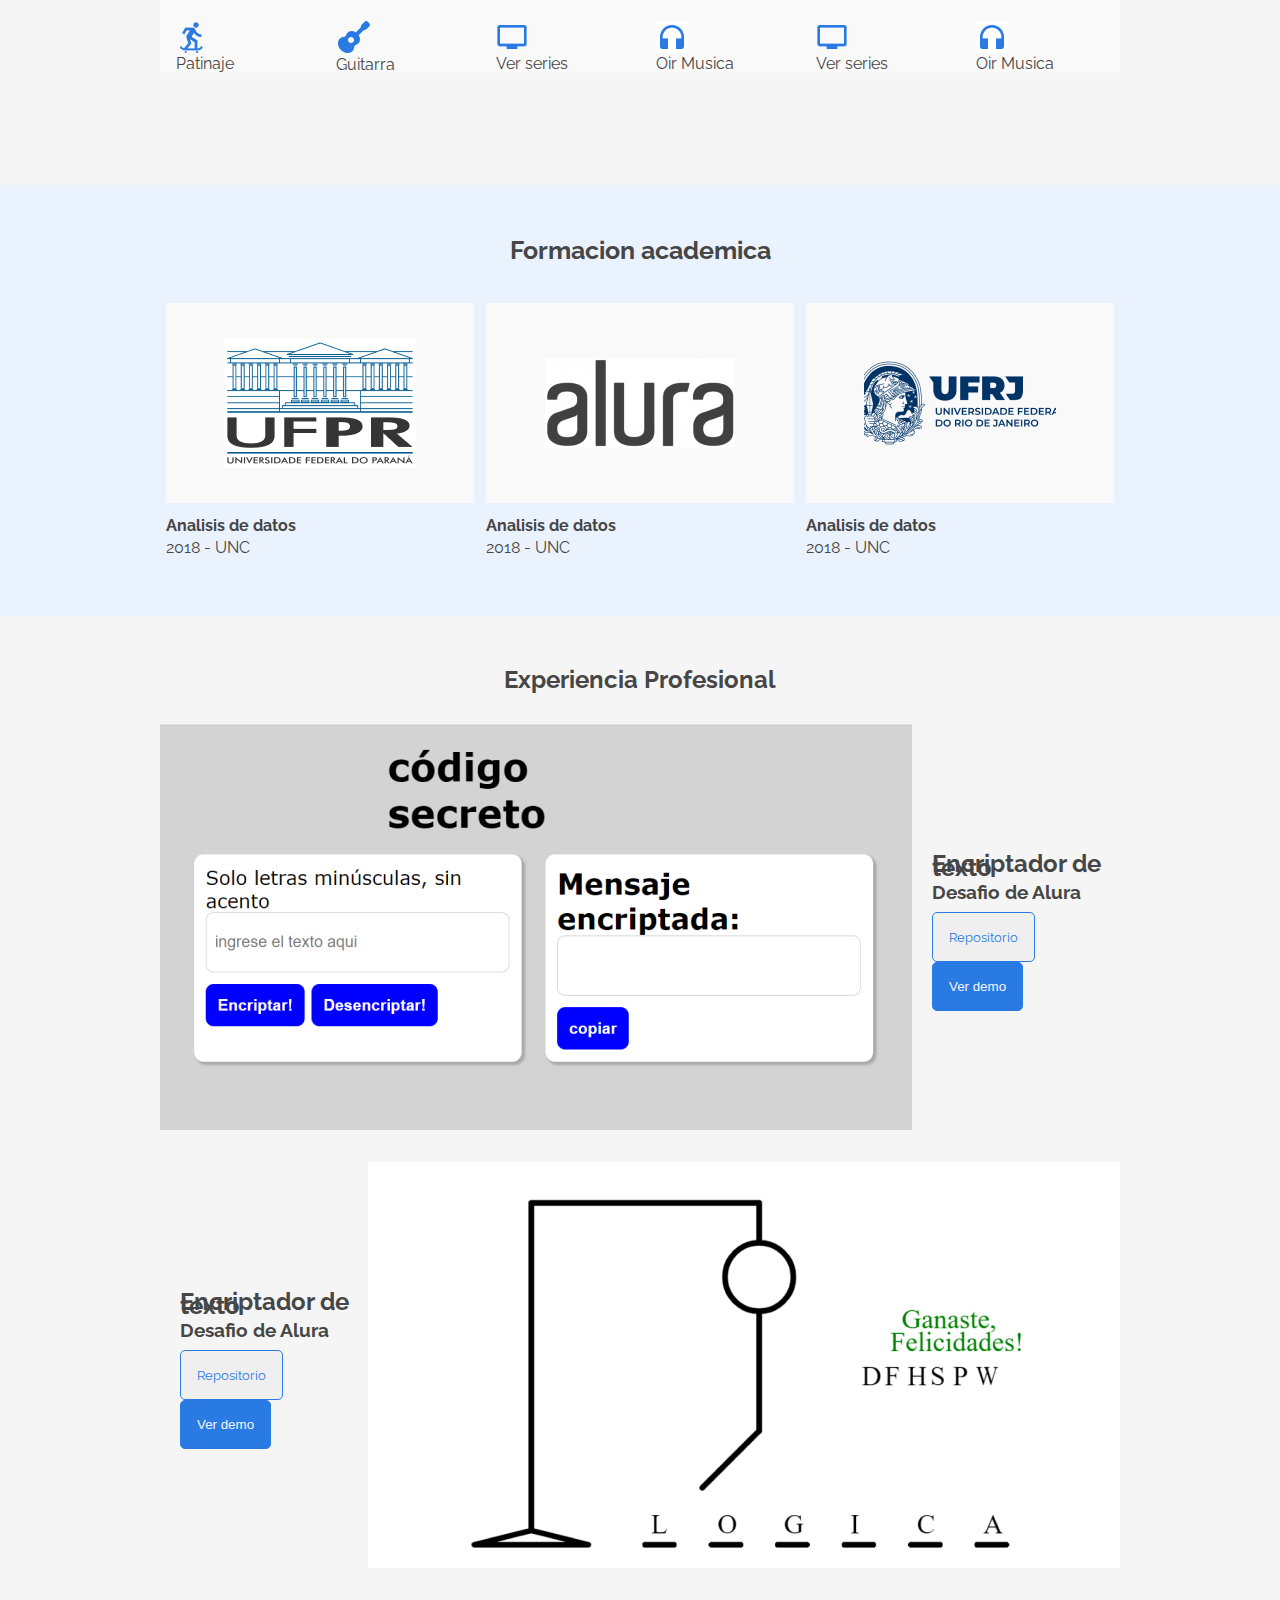
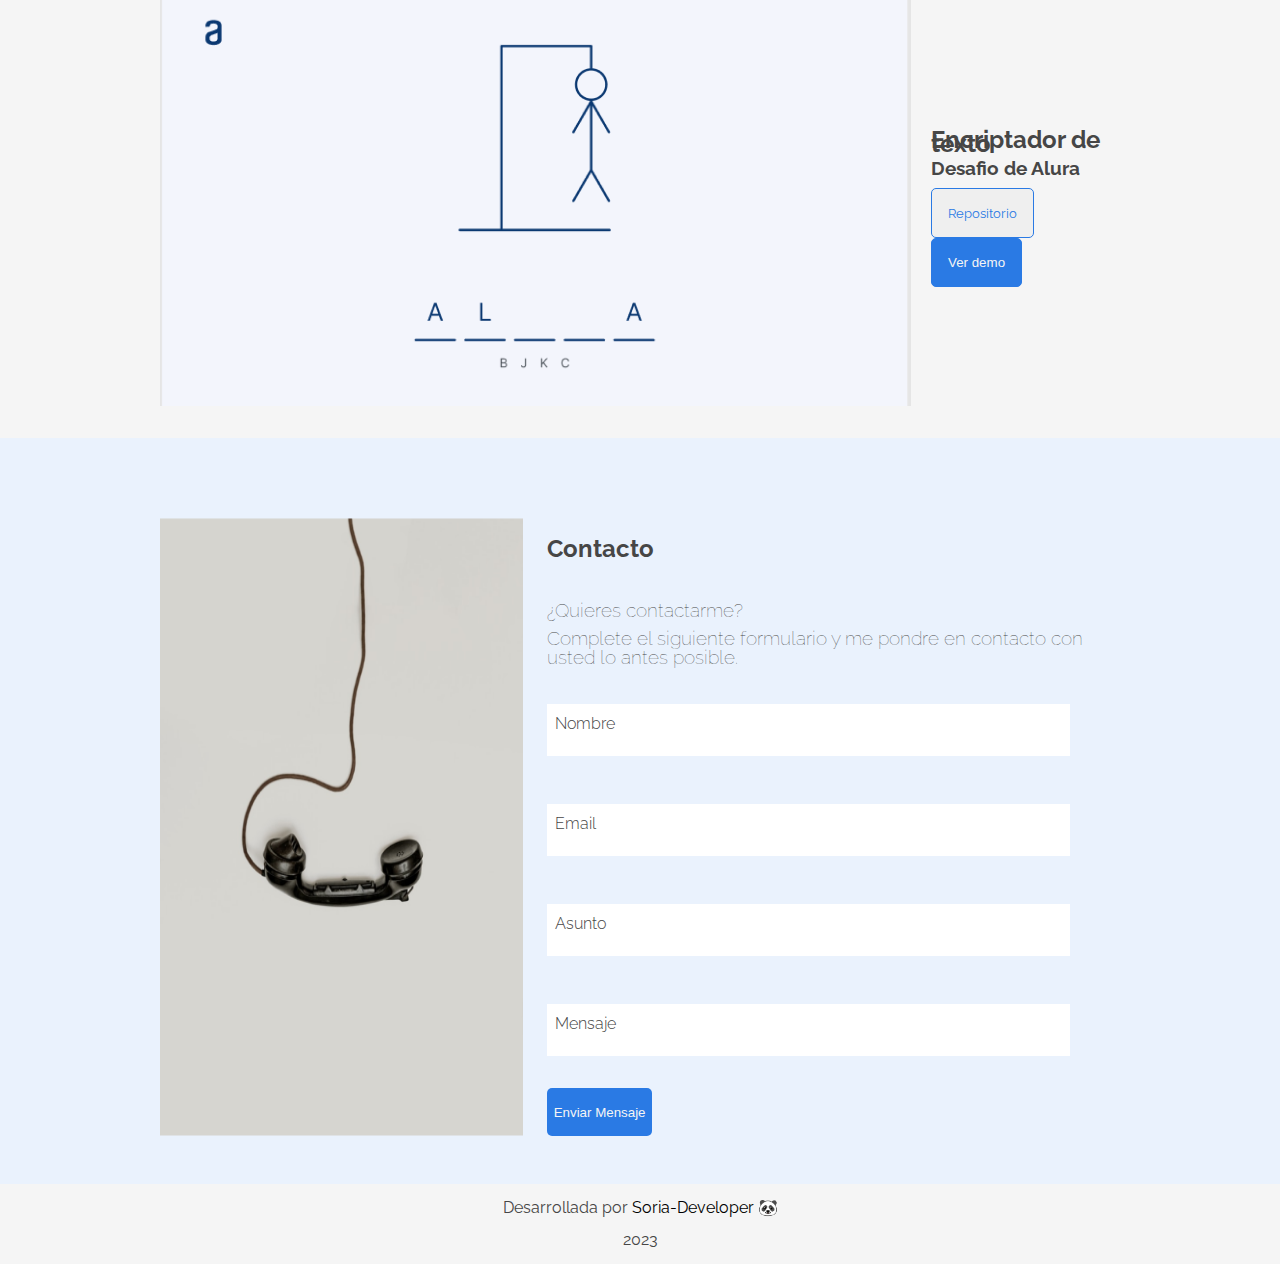
==== commit 10721100: "corrigiendo estilos" ====
--- a/index.html
+++ b/index.html
@@ -27,7 +27,7 @@
                     <li class="menu__lista__item"><a href="#skills">Skills</a></li>
                     <li class="menu__lista__item"><a href="#hobbies">Hobbies</a></li>
                     <li class="menu__lista__item"><a href="#formacion">Formacion</a></li>
-                    <li class="menu__lista__item"><a href="#proyectos">Proyectos</a></li>
+                    <li class="menu__lista__item"><a href="#expe">Proyectos</a></li>
                     <li class="menu__lista__item"><a href="#contacto">diegosoriaarg@gmail.com</a></li>
                 </ul>
             </nav>
--- a/css/base.css
+++ b/css/base.css
@@ -84,7 +84,6 @@
 }
 
 .contenedorPrincipal {
-    margin: 0 10rem 0 10rem;
 }
 
 fieldset {
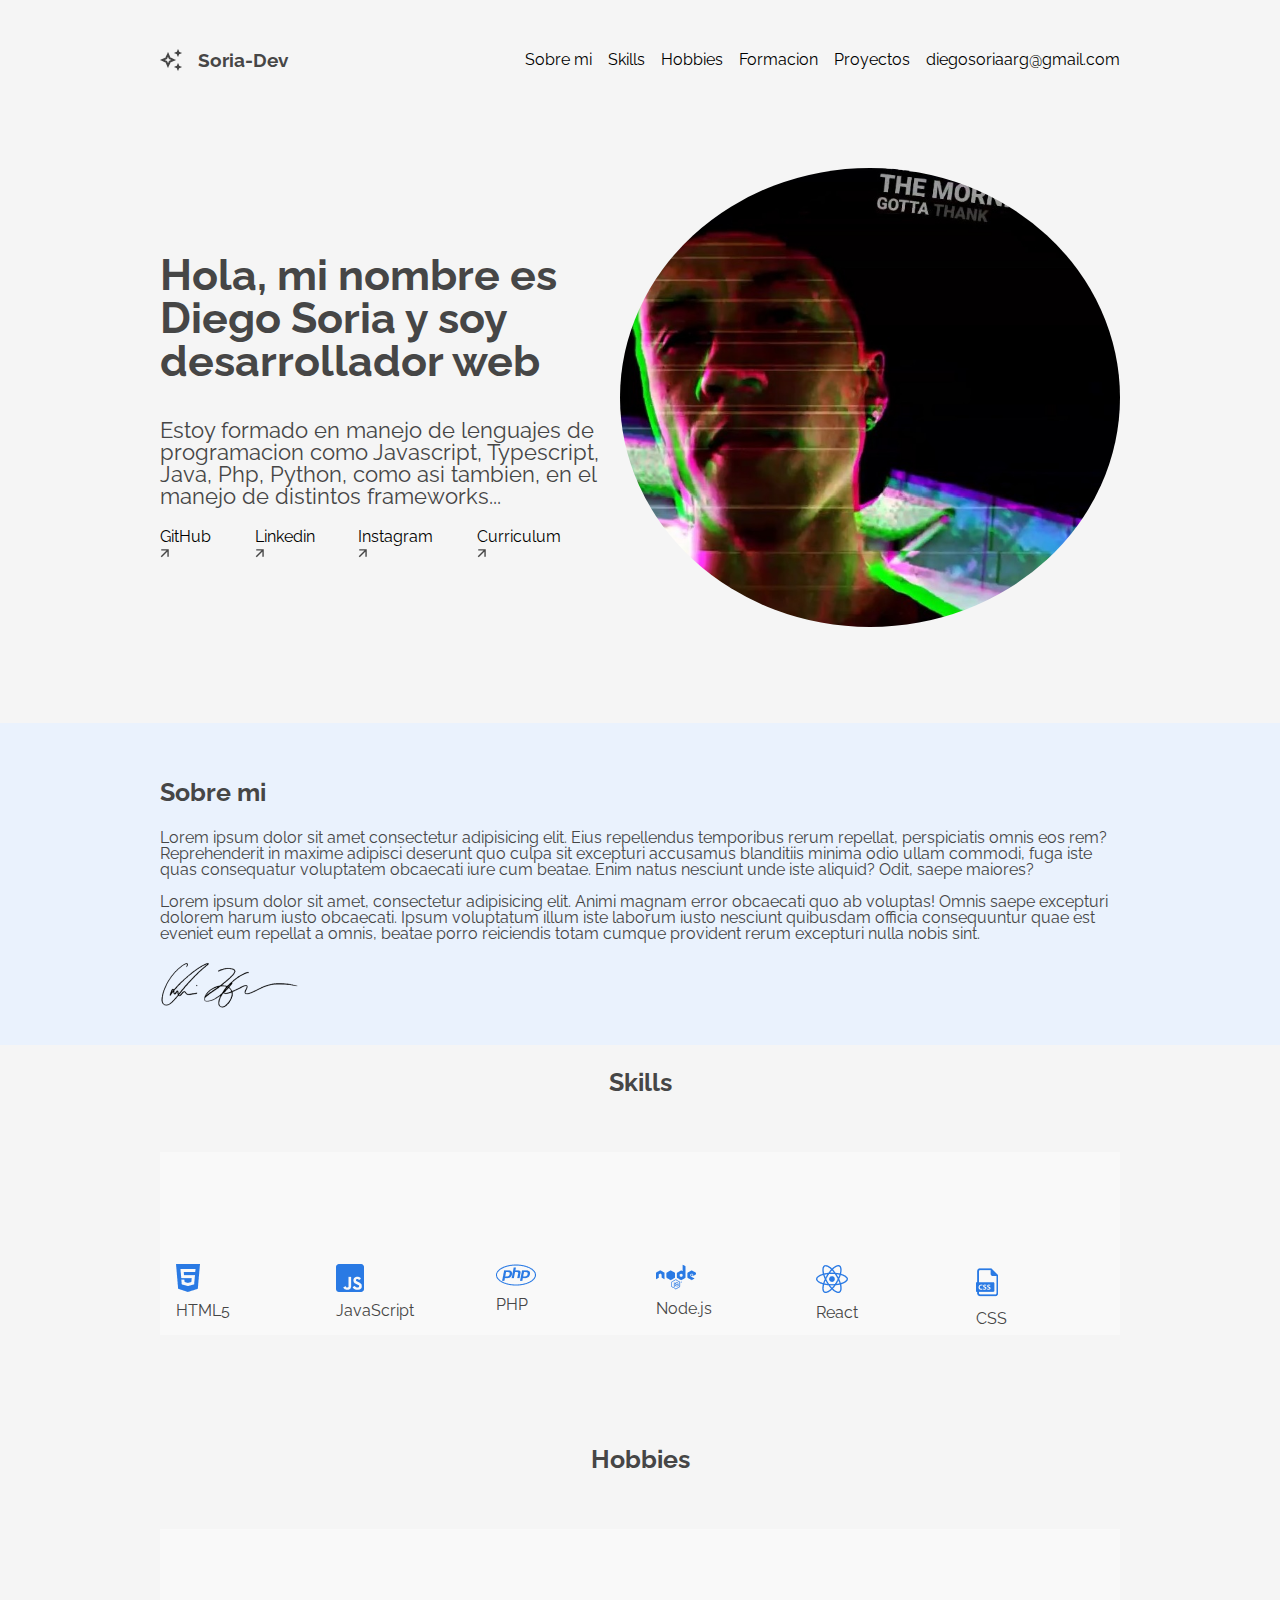
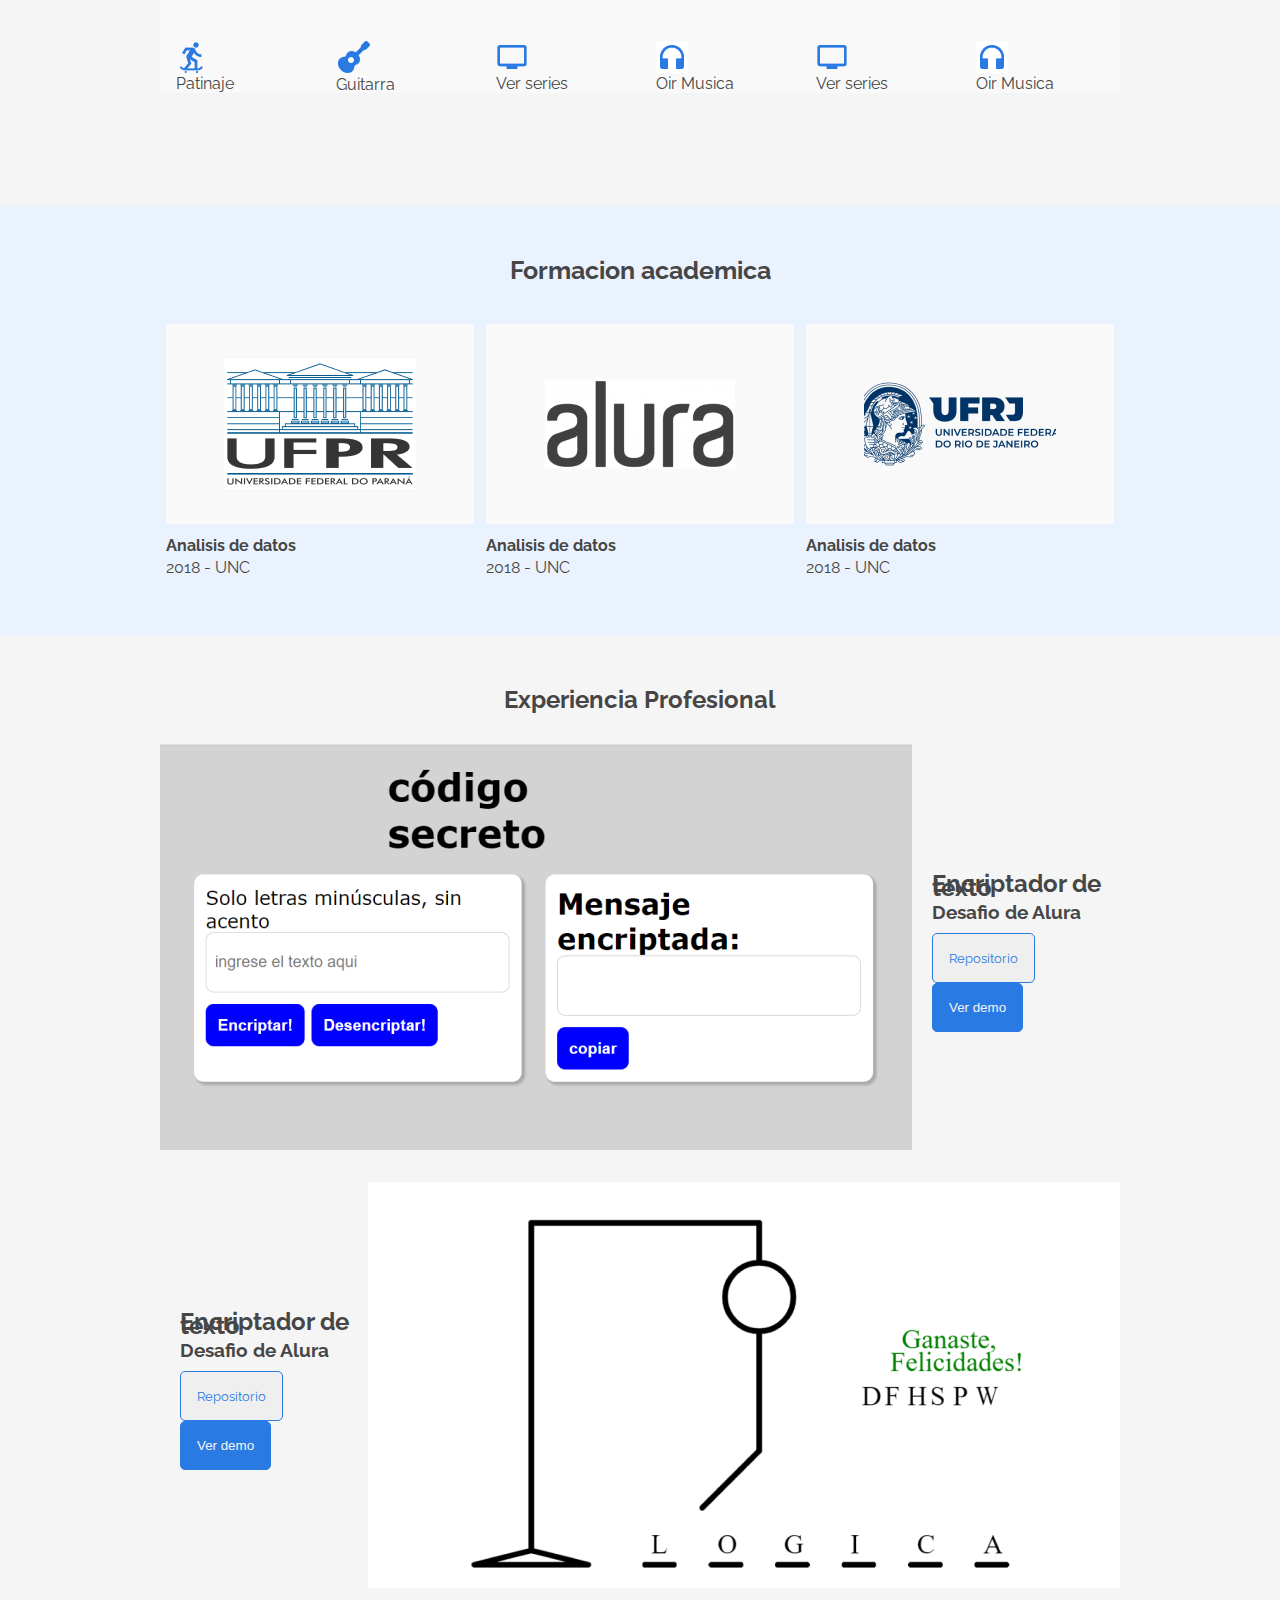
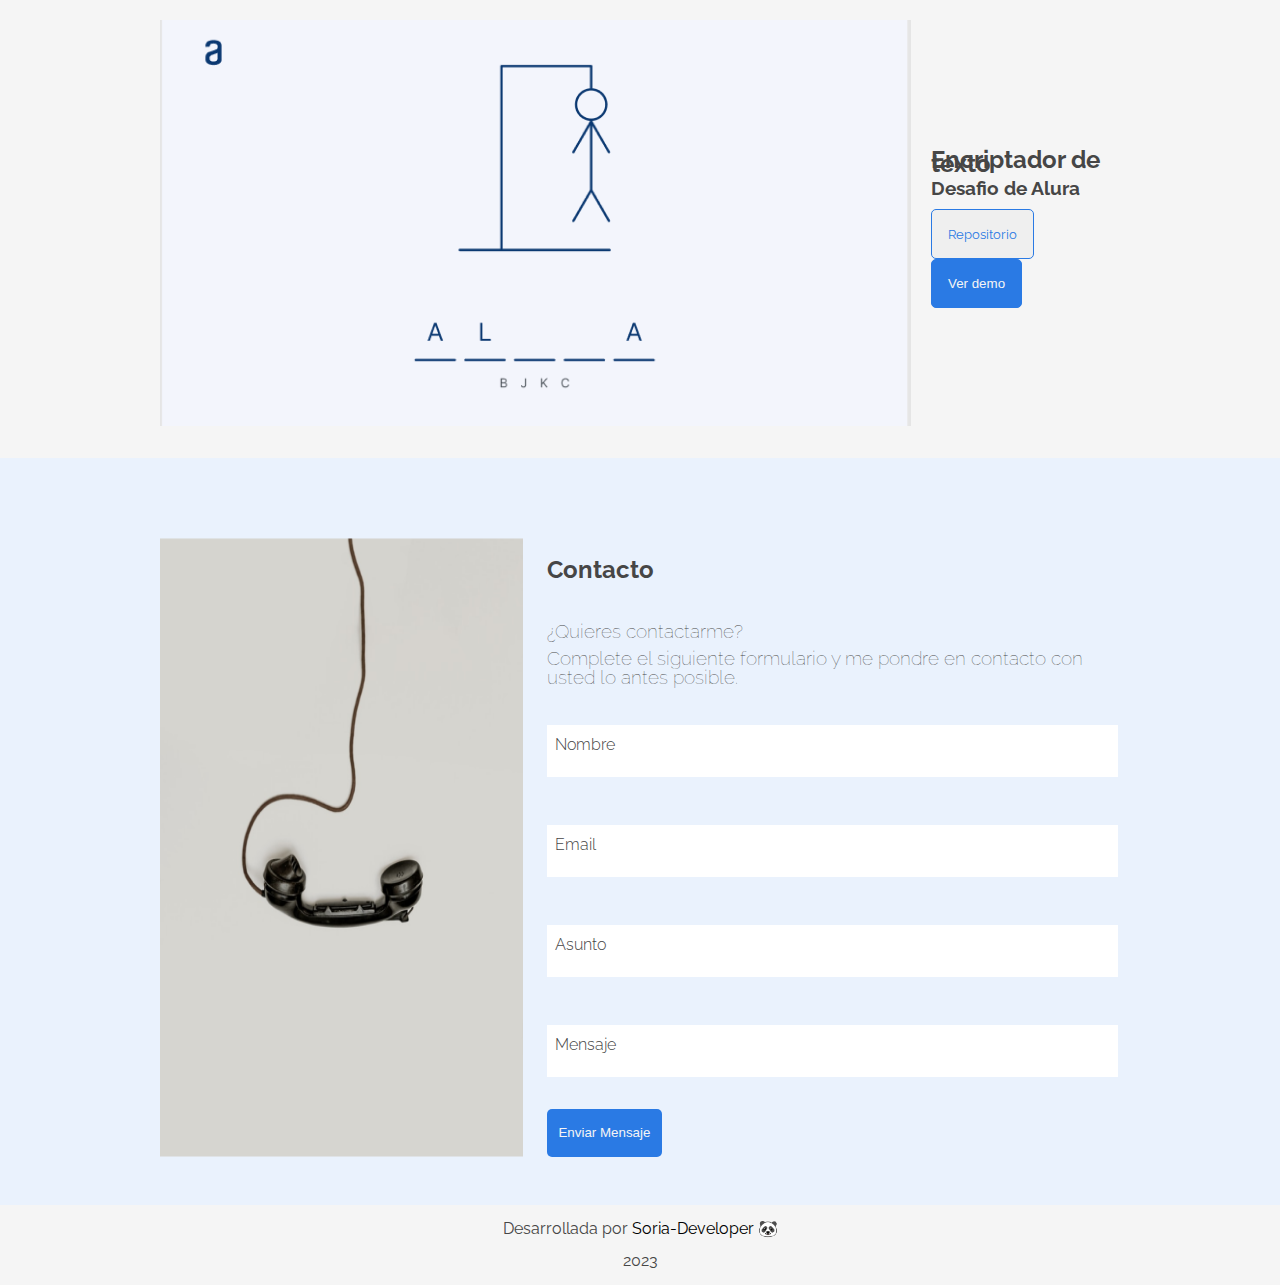
==== commit 11d96eb5: "Agregando estilos responsive" ====
--- a/index.html
+++ b/index.html
@@ -23,11 +23,11 @@
             </header>
             <nav>
                 <ul class="menu__lista">
-                    <li class="menu__lista__item"><a href="#sobre-mi">Sobre mi</a></li>
-                    <li class="menu__lista__item"><a href="#skills">Skills</a></li>
-                    <li class="menu__lista__item"><a href="#hobbies">Hobbies</a></li>
-                    <li class="menu__lista__item"><a href="#formacion">Formacion</a></li>
-                    <li class="menu__lista__item"><a href="#expe">Proyectos</a></li>
+                    <li class="menu__lista__item--item"><a href="#sobre-mi">Sobre mi</a></li>
+                    <li class="menu__lista__item--item"><a href="#skills">Skills</a></li>
+                    <li class="menu__lista__item--item"><a href="#hobbies">Hobbies</a></li>
+                    <li class="menu__lista__item--item"><a href="#formacion">Formacion</a></li>
+                    <li class="menu__lista__item--item"><a href="#expe">Proyectos</a></li>
                     <li class="menu__lista__item"><a href="#contacto">diegosoriaarg@gmail.com</a></li>
                 </ul>
             </nav>
@@ -41,10 +41,10 @@
                     <p class="titulo__subsection">Estoy formado en manejo de lenguajes de programacion como Javascript, Typescript, Java, Php, Python, como asi tambien, en el manejo de distintos frameworks...</p>
                     <ul class="titulo__redes">
                         <!-- Aqui pondremos nuestras redes sociales -->
-                        <li class="titulo__redes__item"><a href="">GitHub <img src="./img/arrow.png" alt="Red GitHub, pagina para subir repositorios de codigo"></a></li>
-                        <li class="titulo__redes__item"><a href="">Linkedin <img src="./img/arrow.png" alt="Red Linkedin, pagina para uso profesional"></a></li>
-                        <li class="titulo__redes__item"><a href="">Instagram <img src="./img/arrow.png" alt="Red Instagram, pagina para sociales y promocion"></a></li>
-                        <li class="titulo__redes__item"><a href="">Curriculum <img src="./img/arrow.png" alt="Curriculum vitae u hoja de vida"></a></li>
+                        <li class="titulo__redes__item"><a href="https://github.com/DiegoSoriaArg" target="_blank">GitHub <img src="./img/arrow.png" alt="Red GitHub, pagina para subir repositorios de codigo"></a></li>
+                        <li class="titulo__redes__item"><a href="https://www.linkedin.com/in/diegosoriaargentina" target="_blank">Linkedin <img src="./img/arrow.png" alt="Red Linkedin, pagina para uso profesional"></a></li>
+                        <li class="titulo__redes__item"><a href="https://www.instagram.com/d1eg0.soria/" target="_blank">Instagram <img src="./img/arrow.png" alt="Red Instagram, pagina para sociales y promocion"></a></li>
+                        <li class="titulo__redes__item"><a href="https://soriadev.netlify.app/" target="_blank">Curriculum <img src="./img/arrow.png" alt="Curriculum vitae u hoja de vida"></a></li>
                     </ul>
                 </div>
                 <img class="titulo__perfil" src="./img/perfil.jpg" alt="">
@@ -54,7 +54,7 @@
         <!-- Seccion sobre mi -->
         <section class="about" id="sobre-mi">
             <div class="about__container">
-                <h3 class="about__titulo">Sobre Mi</h3>
+                <h3 class="about__titulo">Sobre mi</h3>
                 <p class="about__parrafo">Lorem ipsum dolor sit amet consectetur adipisicing elit. Eius repellendus
                         temporibus rerum repellat, perspiciatis omnis eos rem? Reprehenderit in maxime adipisci deserunt quo
                         culpa sit excepturi accusamus blanditiis minima odio ullam commodi, fuga iste quas consequatur
@@ -223,7 +223,7 @@
                 </div>
             </div>
 
-            <div class="expe__box">
+            <div class="expe__box--alter">
                 <div class="expe__info">
                     <h2 class="expe__titulo">Encriptador de texto</h2>
                     <h3 class="expe__text">Desafio de Alura</h3>
--- a/css/base.css
+++ b/css/base.css
@@ -13,6 +13,8 @@
 @import url(./titulo/titulo-redes-item.css);
 @import url(./about.css);
 @import url(./about/about-titulo.css);
+@import url(./about/about-parrafo.css);
+@import url(./about/about-container.css);
 @import url(./skills.css);
 @import url(./skill/skills-titulo.css);
 @import url(./skill/skills-line.css);
@@ -22,6 +24,7 @@
 @import url(./hobbies/hobbies-titulo.css);
 @import url(./hobbies/hobbies-line.css);
 @import url(./hobbies/hobbies-box.css);
+@import url(./hobbies/hobbies-name.css);
 @import url(./academia.css);
 @import url(./academia/academia-titulo.css);
 @import url(./academia/academia-cursos.css);
@@ -34,8 +37,12 @@
 @import url(./experiencia/expe-seccion-titulo.css);
 @import url(./experiencia/expe-box.css);
 @import url(./experiencia/expe-info.css);
+@import url(./experiencia/expe-img.css);
+@import url(./experiencia/expe-text.css);
+@import url(./experiencia/expe-titulo.css);
 @import url(./experiencia/expe-ver--demo.css);
 @import url(./experiencia/expe-ver--repo.css);
+@import url(./experiencia/expe-bos--alter.css);
 @import url(./formcontacto.css);
 @import url(./contacto/formcontacto-contacto.css);
 @import url(./contacto/formcontacto-text.css);
@@ -83,9 +90,6 @@
     color: var(--col-de-link);
 }
 
-.contenedorPrincipal {
-}
-
 fieldset {
     border: 0;
     margin-left: 0;
